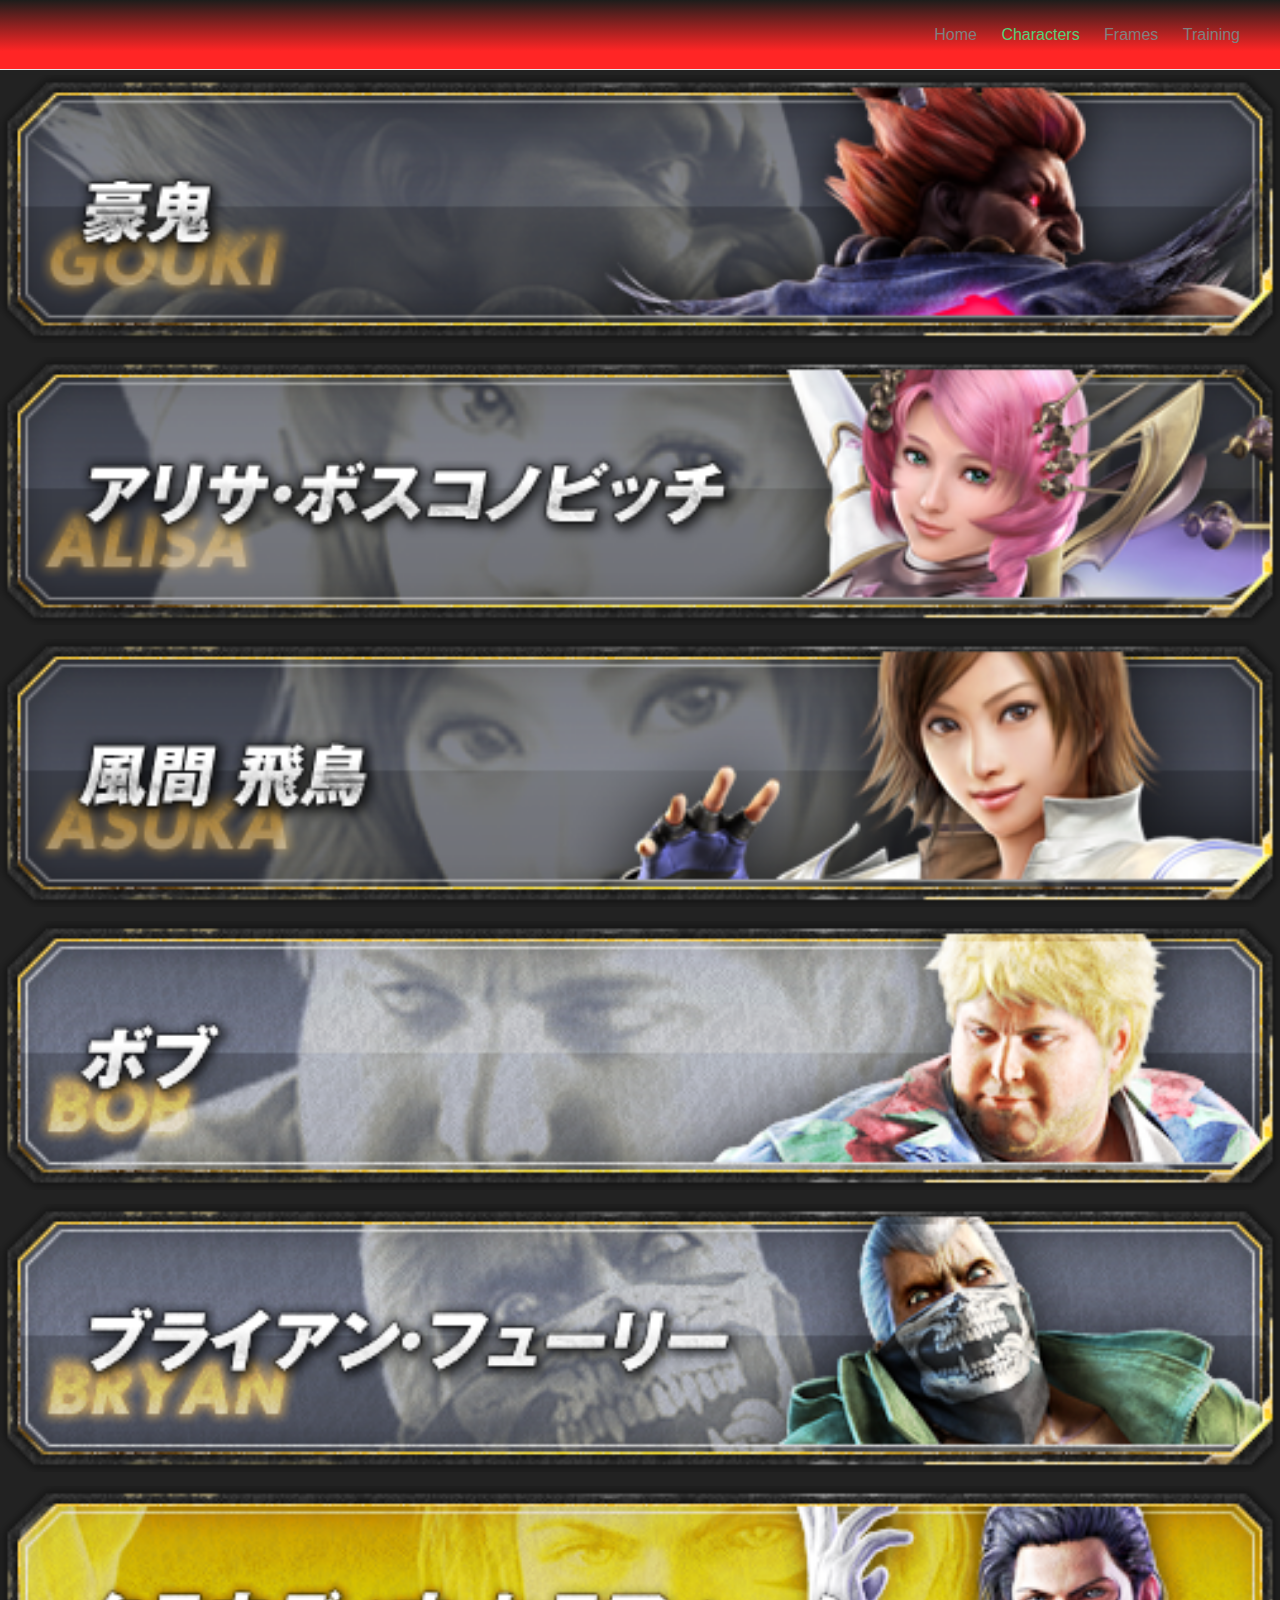
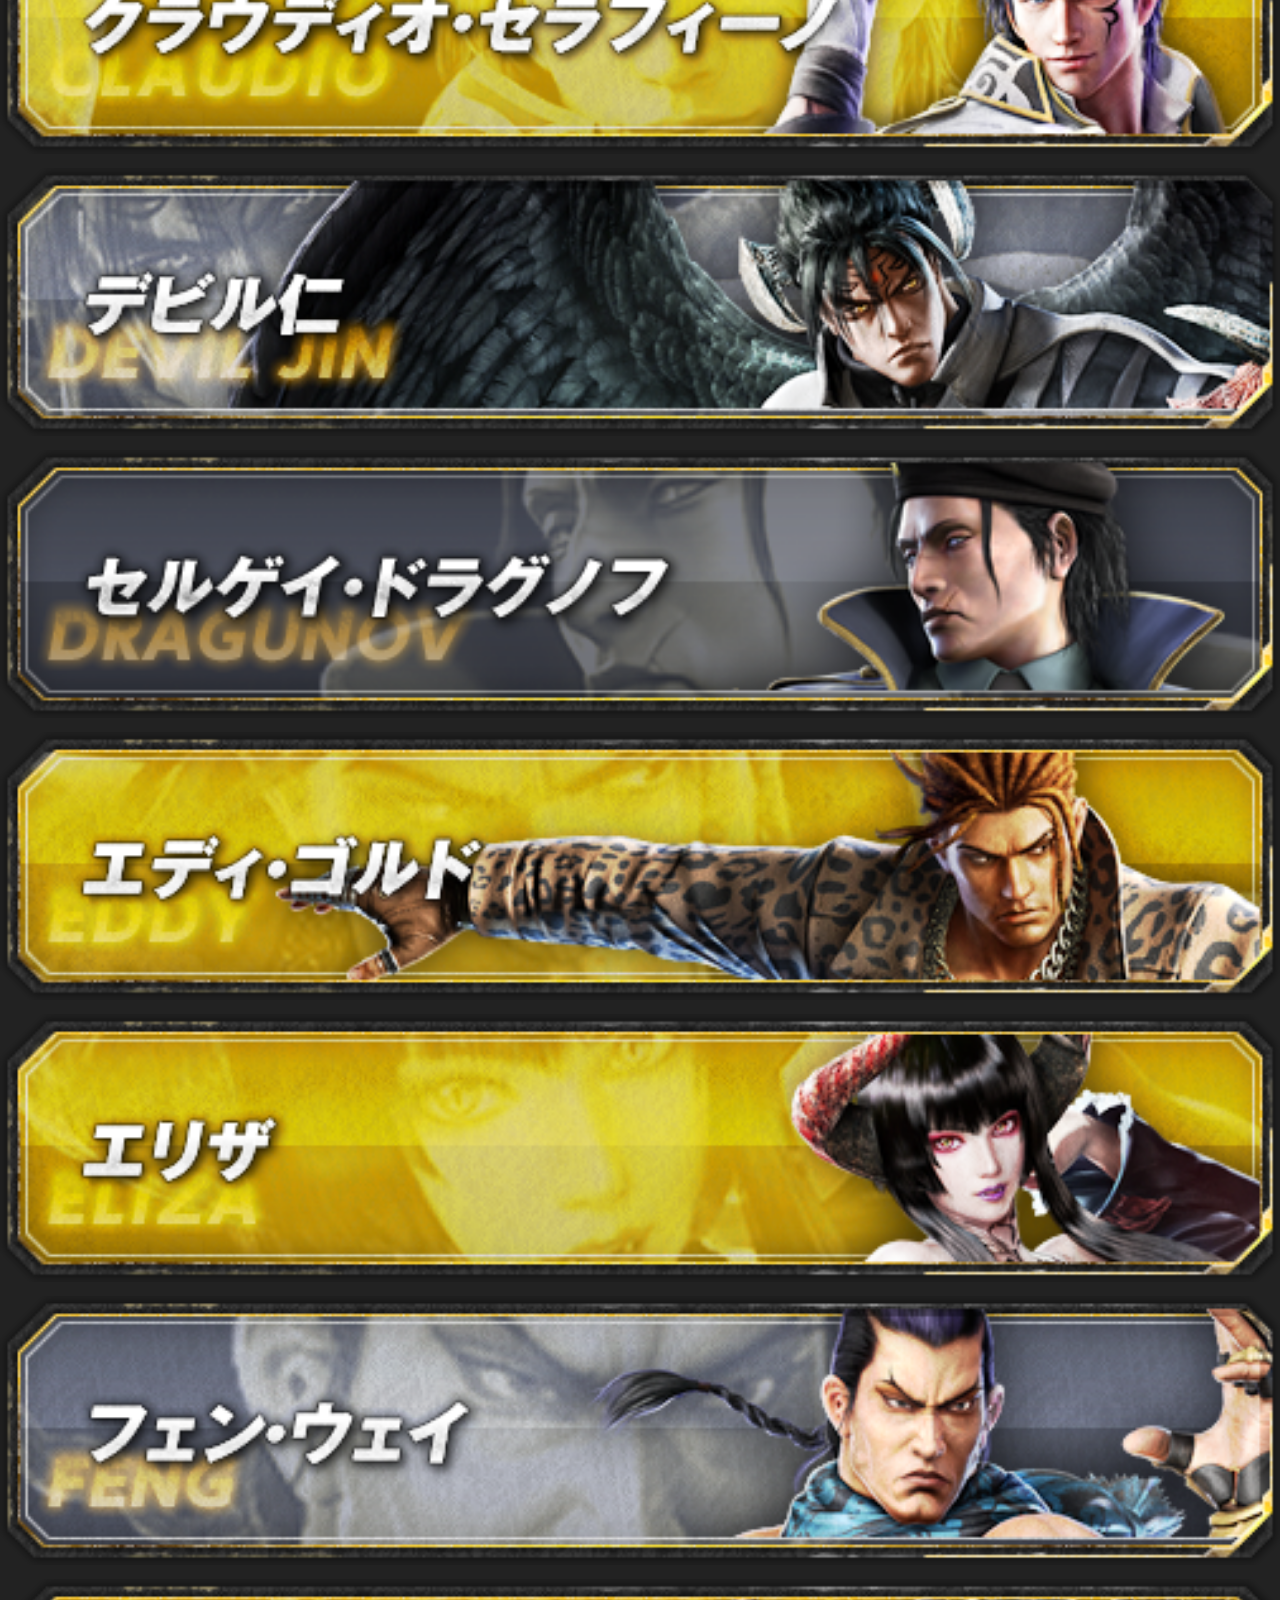
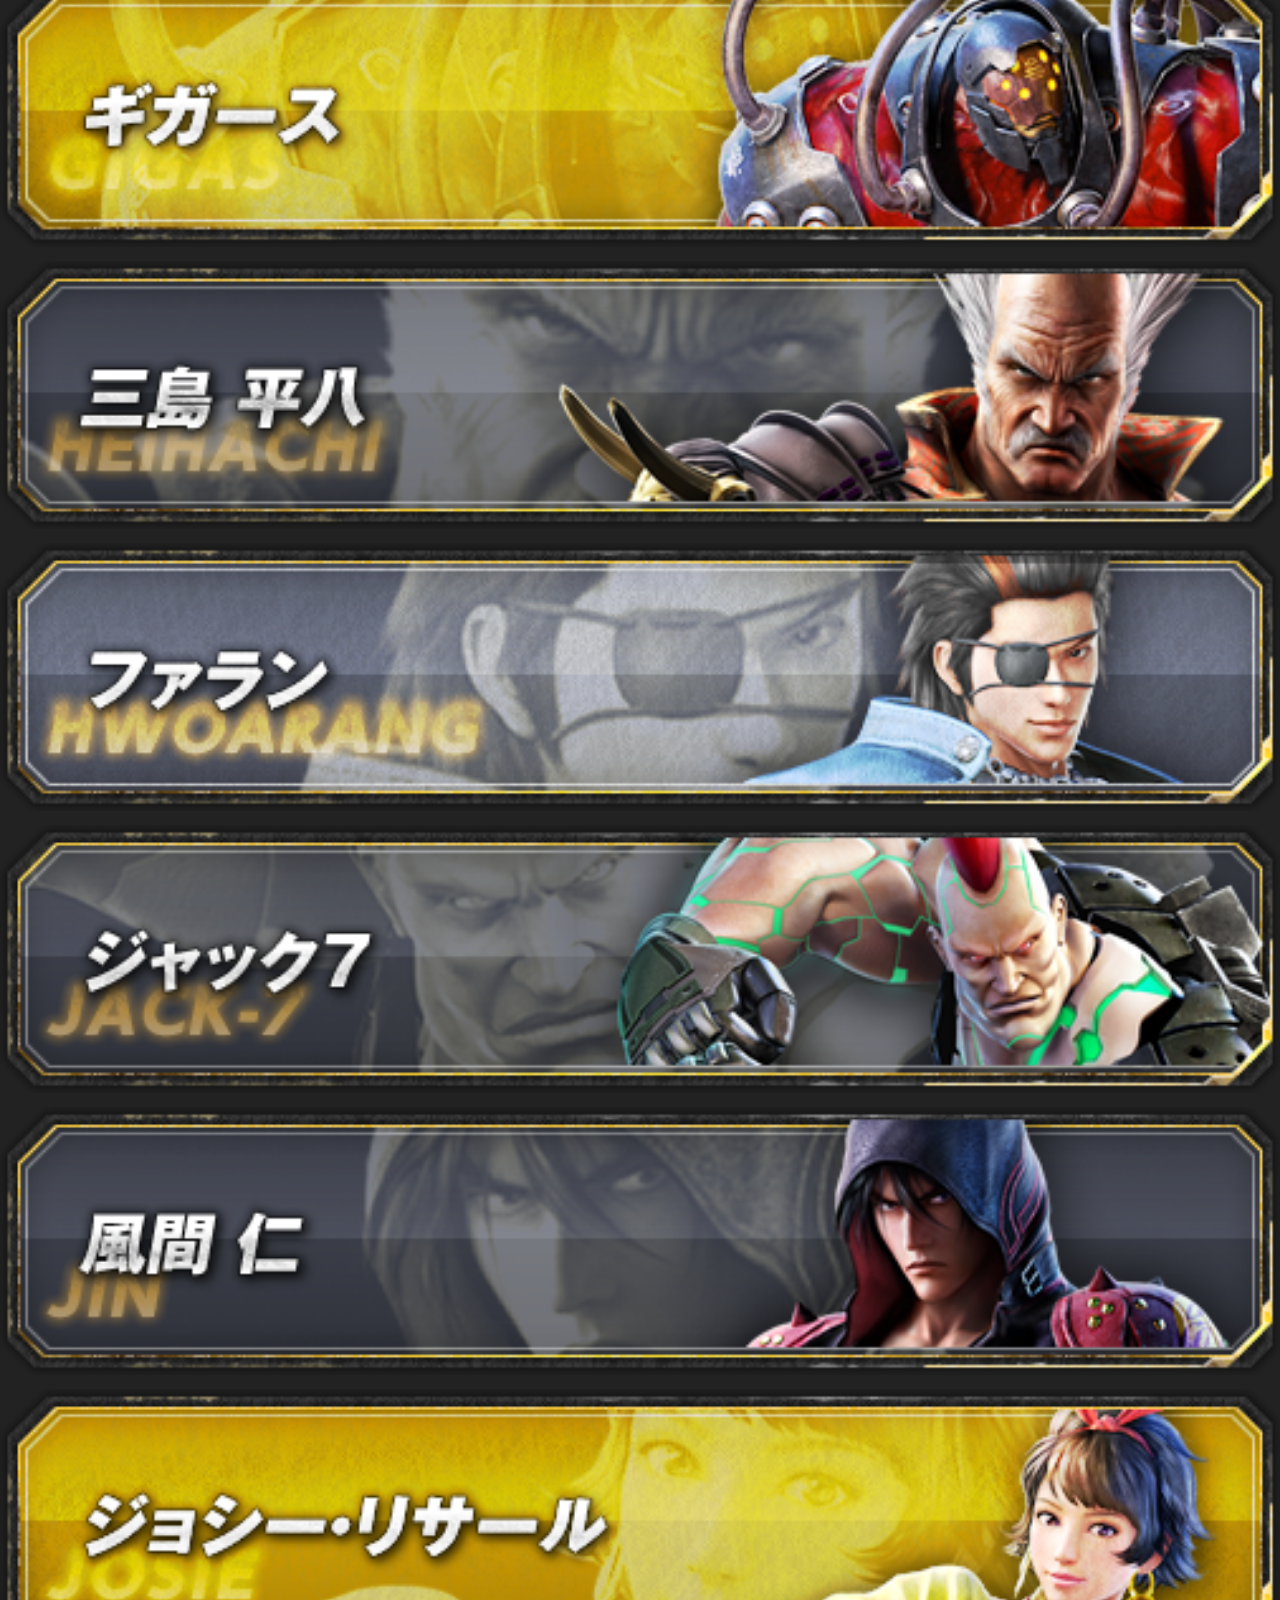
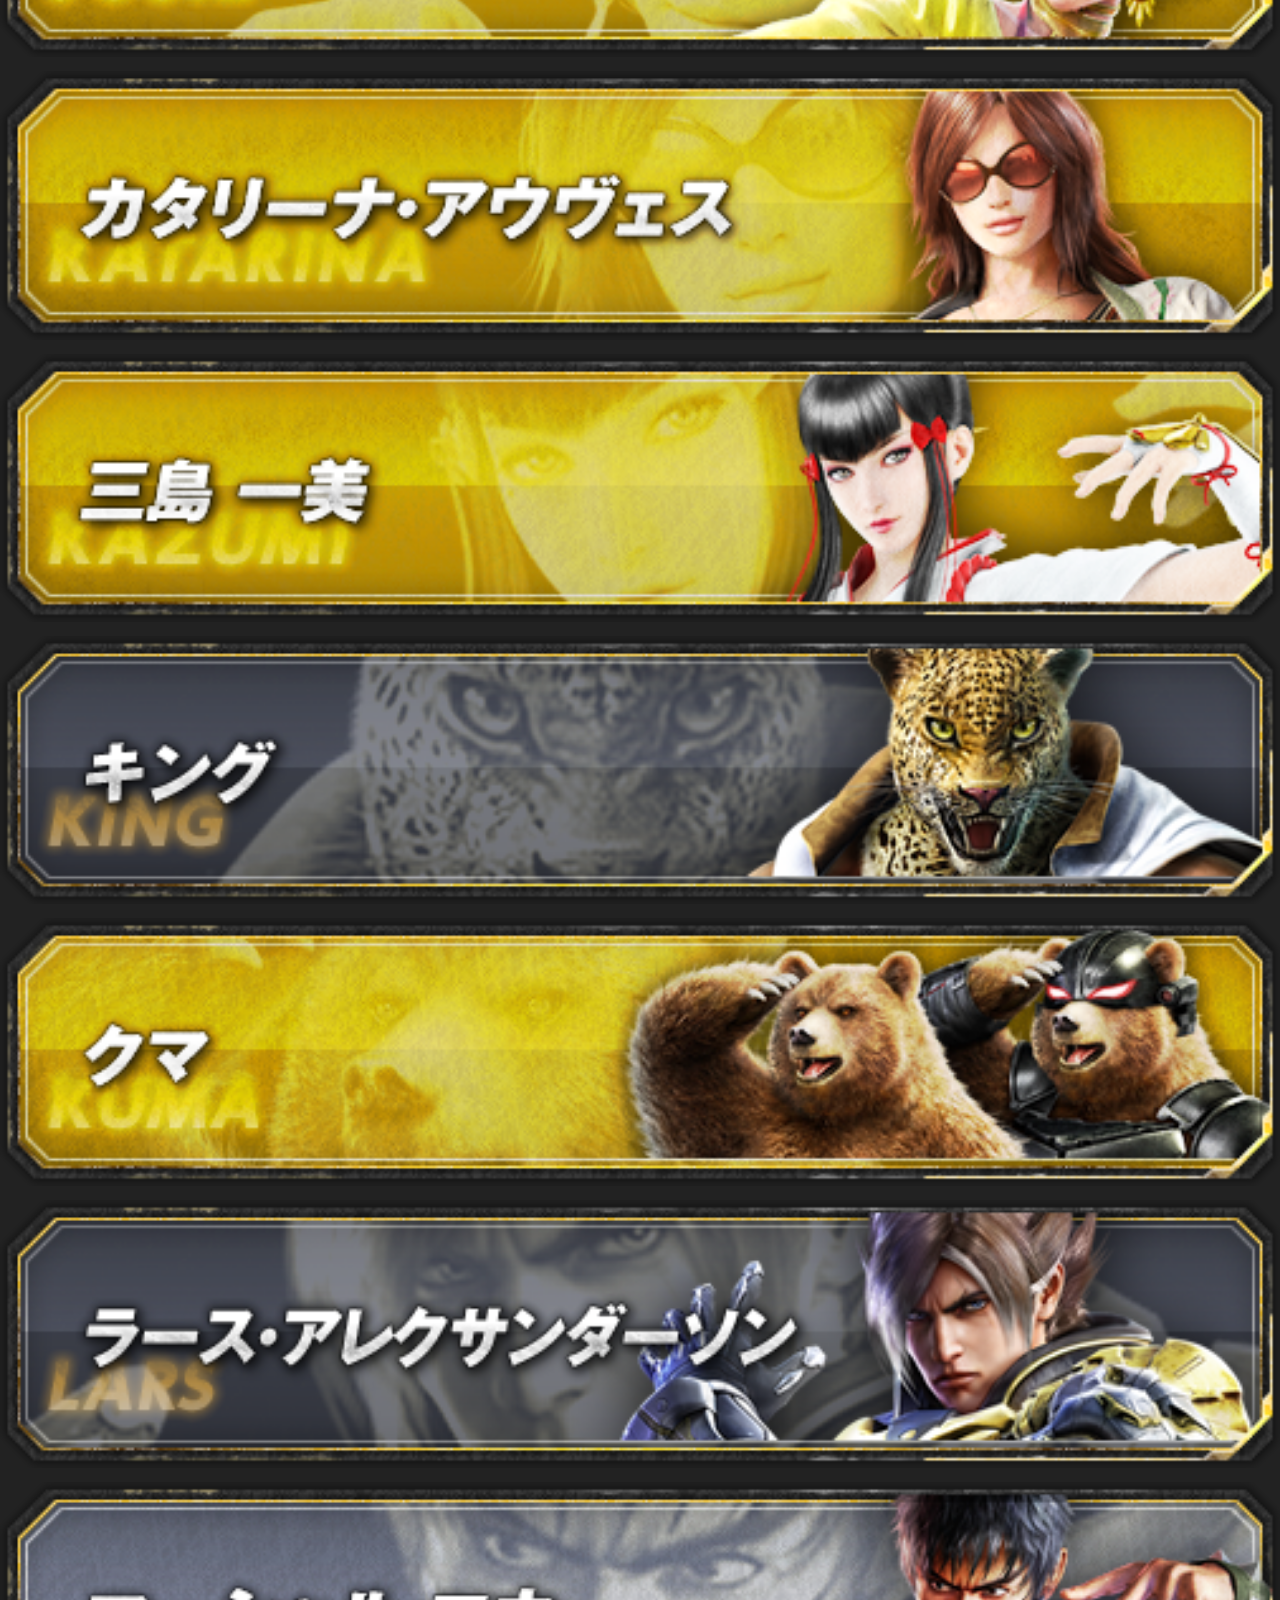
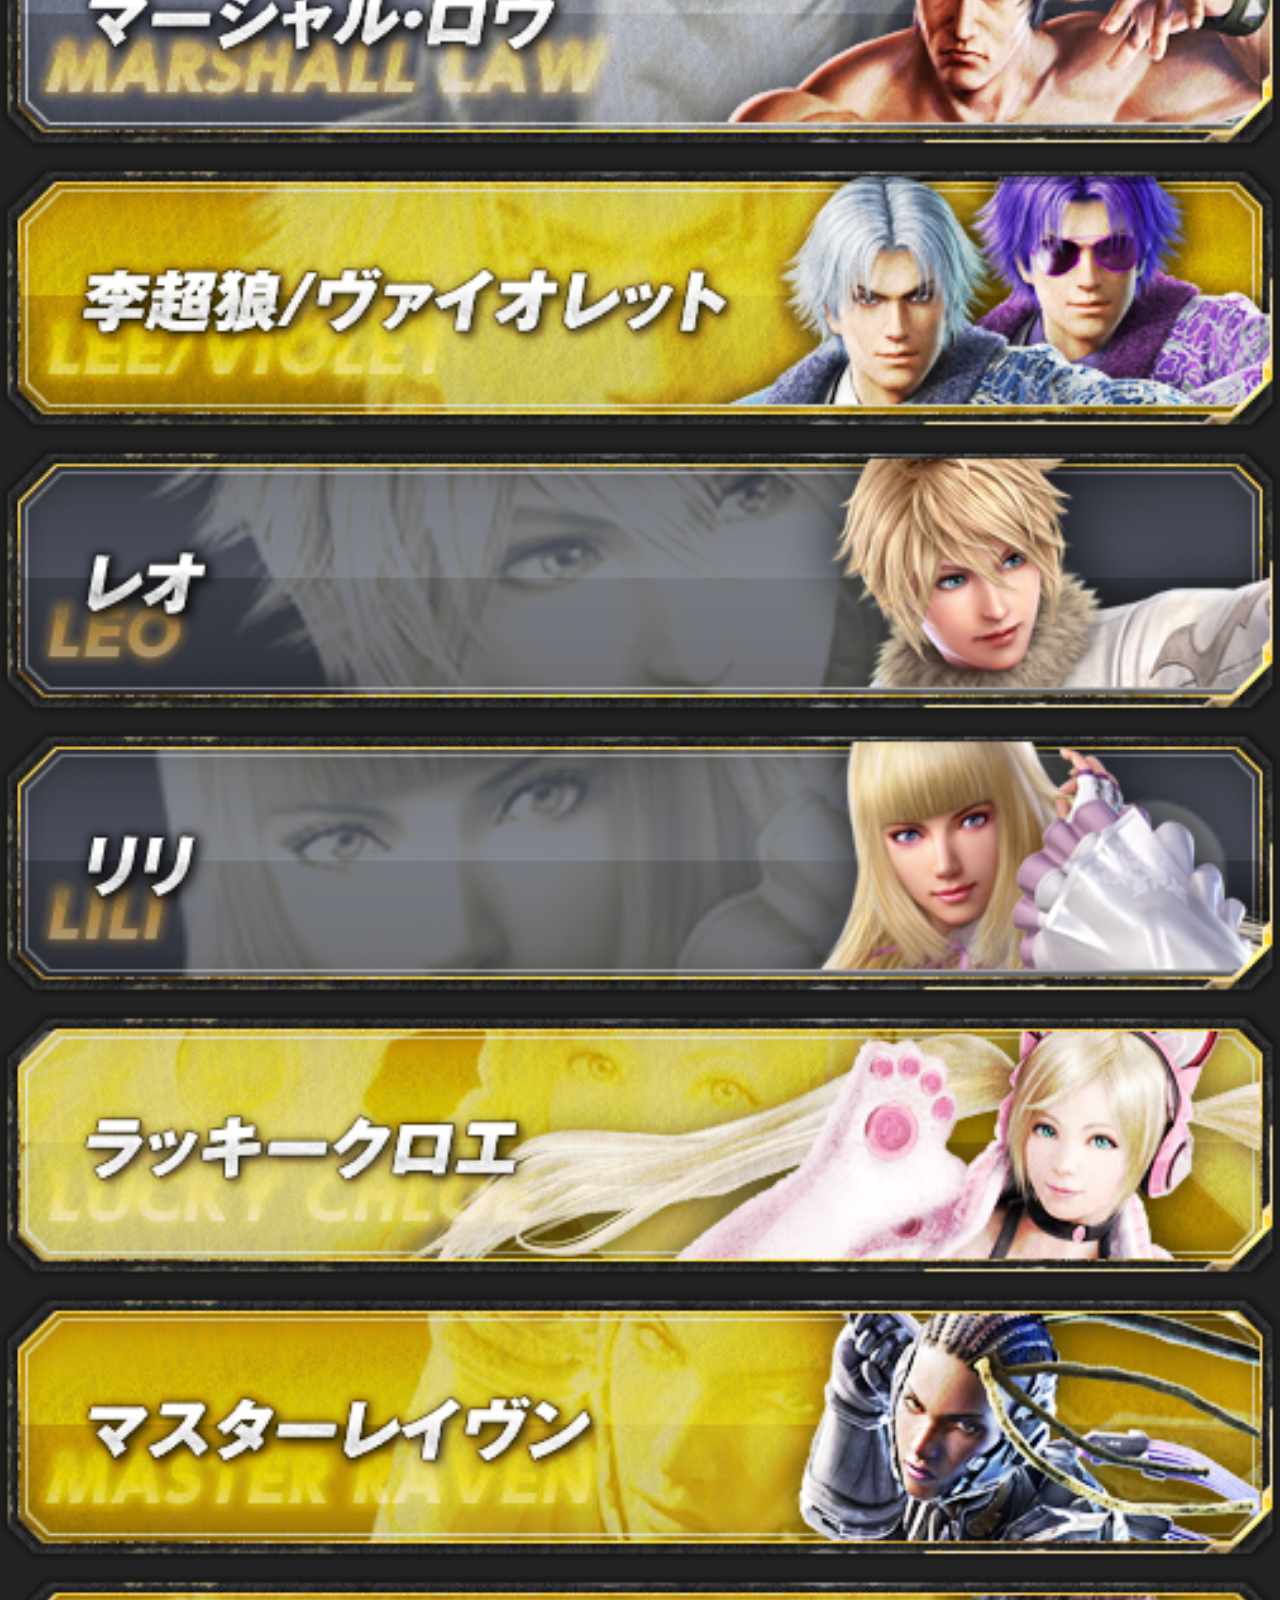
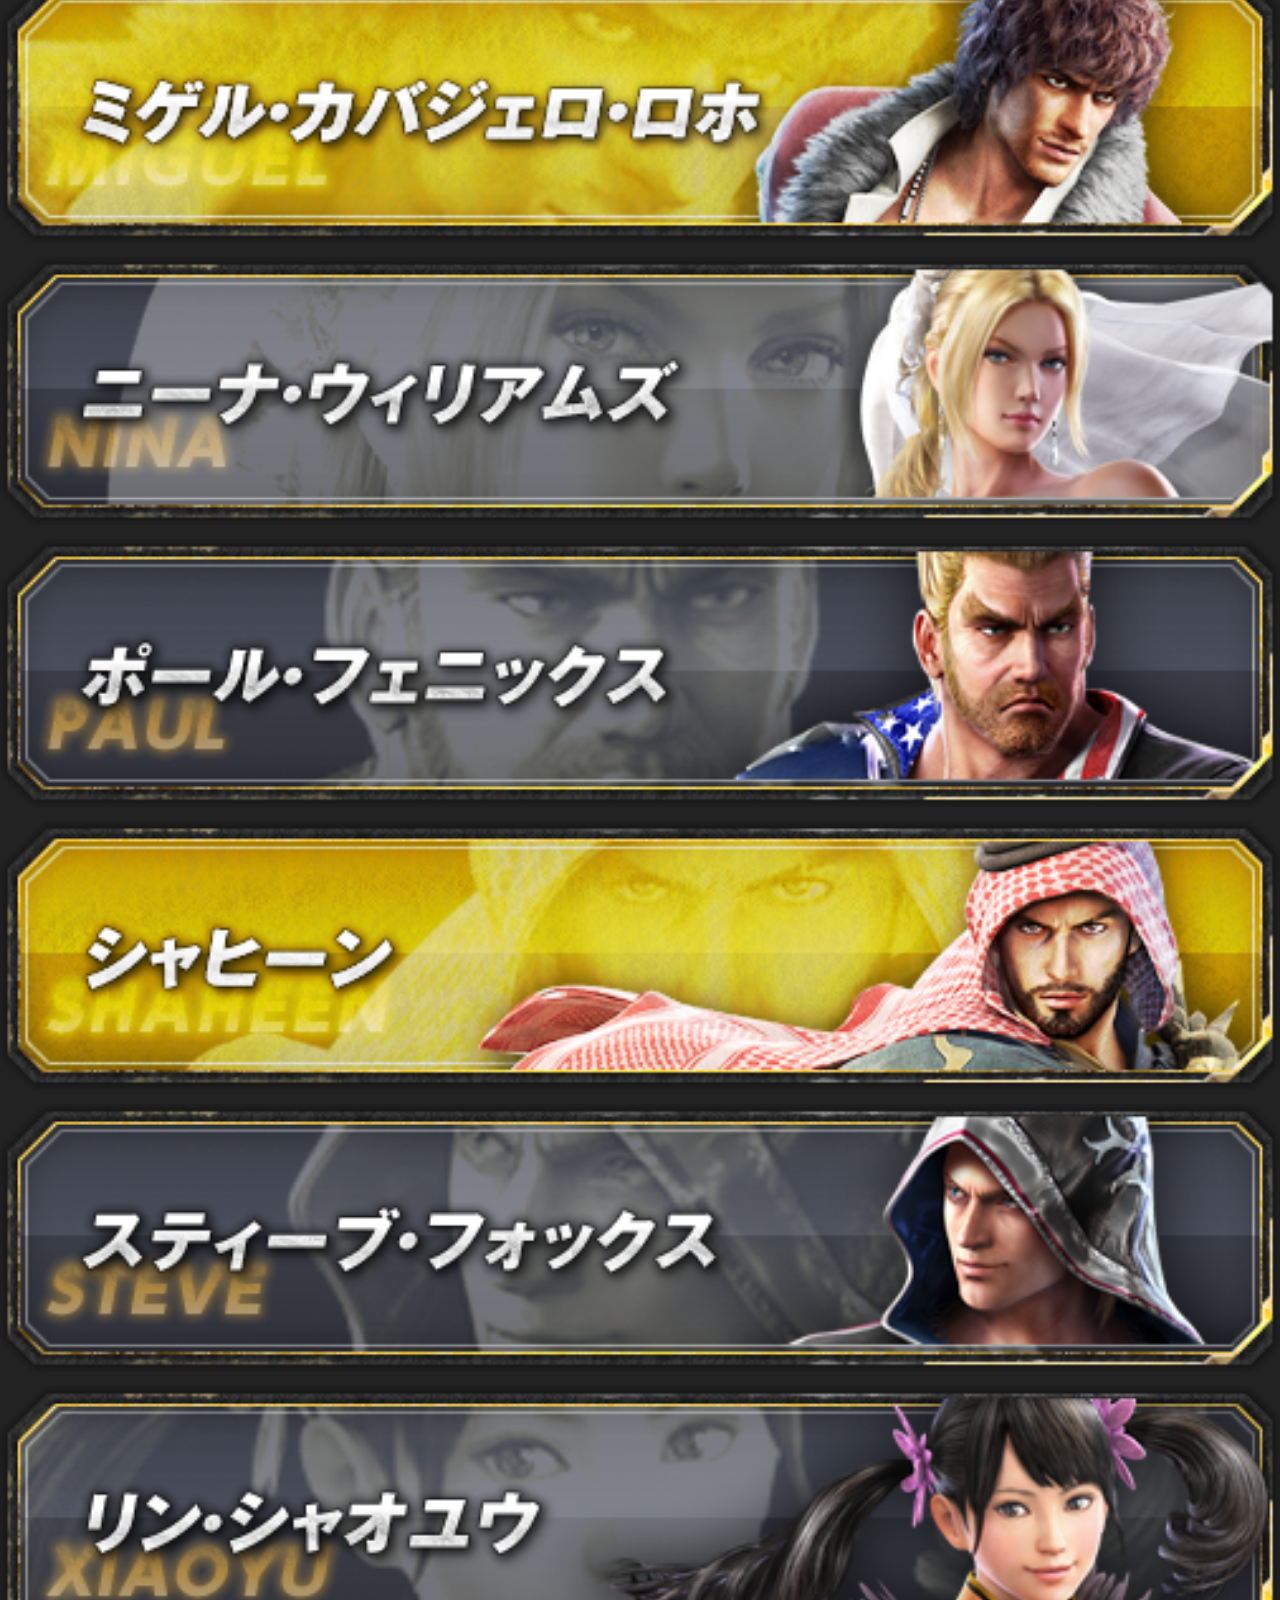
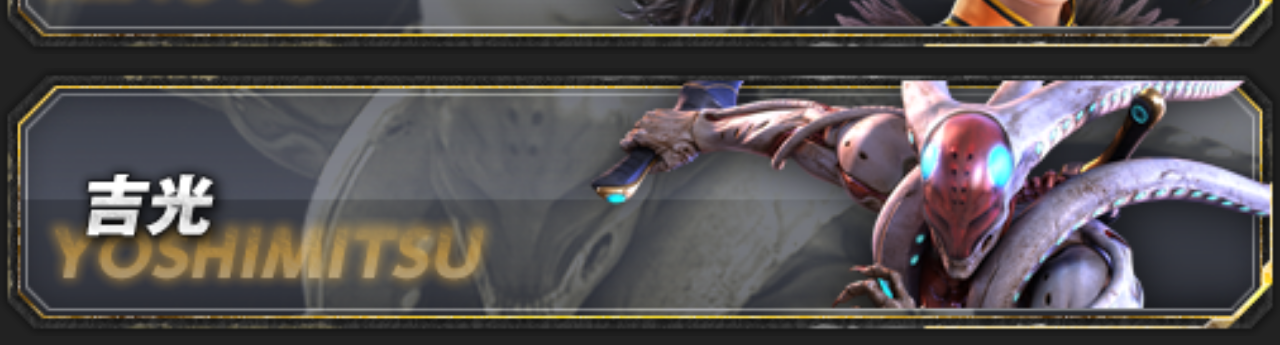
==== characters.html @ 6a958e46 "Initial commit" ====
<!DOCTYPE html>
<html lang="en">
<head>
    <meta charset="UTF-8">
    <meta name="viewport" content="width=device-width, initial-scale=1" />
    <link rel="stylesheet" href="css/style.css">
    <title>Tekken Master</title>
    <script src="js/jquery.min.js"></script>
</head>

<body>
   <div id="main-content">
   <div class="nav">
        <label for="toggle">&#9776;</label>
        <input type="checkbox" id="toggle"/>
        <div class="menu">
            <a href="index.html">Home</a>
            <a href="characters.html"><span>Characters</span></a>
            <a href="#">Frames</a>
            <a href="#">Training</a>
        </div>       
    </div>
   
   <div id="profil">
     <div id="akuma">
      <img src="img/btn_gouki_off.png" alt="akuma">
          <ul class="akuma option">
           <li class="btn">Game Play</li>
           <li class="btn">Frames Data</li>
           </ul>
           <ul class="akuma option">
           <li class="btn">Punishers</li>
           <li class="btn">Combos</li>
           </ul>
      </div>
   </div>
   
   <div id="profil">
     <div id="alisa">
      <img src="img/btn_alisa_off.png" alt="alisa">
          <ul class="alisa option">
           <li class="btn">Game Play</li>
           <li class="btn">Frames Data</li>
           </ul>
           <ul class="alisa option">
           <li class="btn">Punishers</li>
           <li class="btn">Combos</li>
           </ul>
      </div>
   </div>
   
   
   <div id="profil">
   <img src="img/btn_asuka_off.png" alt="asuka">
   </div><div id="profil">
   <img src="img/btn_bob_on.png" alt="bob">
   </div>
   <div id="profil">
   <img src="img/btn_bryan_on.png" alt="bryan">
   </div>
   <div id="profil">
   <img src="img/btn_claudio_on.png" alt="claudio">
   </div>
   <div id="profil">
   <img src="img/btn_devil_on.png" alt="devil_jin">
   </div>
   <div id="profil">
   <img src="img/btn_dragunov_off.png" alt="dragunov">
   </div>
   <div id="profil">
   <img src="img/btn_eddy_on.png" alt="eddy">
   </div>
   <div id="profil">
   <img src="img/btn_eliza_on.png" alt="eliza">
   </div>
   <div id="profil">
   <img src="img/btn_feng_on.png" alt="feng">
   </div>
   <div id="profil">
   <img src="img/btn_gigas_on.png" alt="gigas">
   </div>
   <div id="profil">
   <img src="img/btn_heihachi_off.png" alt="heihachi">
   </div>
   <div id="profil">
   <img src="img/btn_hwoarang_on.png" alt="hwoarang">
   </div>
   <div id="profil">
   <img src="img/btn_jack_off.png" alt="jack">
   </div>
   <div id="profil">
   <img src="img/btn_jin_off.png" alt="jin">
   </div>
   <div id="profil">
   <img src="img/btn_josie_on.png" alt="josie">
   </div>
   <div id="profil">
   <img src="img/btn_katarina_on.png" alt="katarina">
   </div>
   <div id="profil">
   <img src="img/btn_kazumi_on.png" alt="">
   </div>
   <div id="profil">
   <img src="img/btn_king_off.png" alt="">
   </div>
   <div id="profil">
   <img src="img/btn_kuma_on.png" alt="">
   </div>
   <div id="profil">
   <img src="img/btn_lars_off.png" alt="">
   </div>
   <div id="profil">
   <img src="img/btn_law_on.png" alt="">
   </div>
   <div id="profil">
   <img src="img/btn_lee_on.png" alt="">
   </div>
   <div id="profil">
   <img src="img/btn_leo_off.png" alt="">
   </div>
   <div id="profil">
   <img src="img/btn_lili_off.png" alt="">
   </div>
   <div id="profil">
   <img src="img/btn_chloe_on.png" alt="">
   </div>
   <div id="profil">
   <img src="img/btn_mraven_on.png" alt="">
   </div>
   <div id="profil">
   <img src="img/btn_miguel_on.png" alt="">
   </div>
   <div id="profil">
   <img src="img/btn_nina_off.png" alt="">
   </div>
   <div id="profil">
   <img src="img/btn_paul_off.png" alt="">
   </div>
   <div id="profil">
   <img src="img/btn_shaheen_on.png" alt="">
   </div>
   <div id="profil">
   <img src="img/btn_steve_off.png" alt="">
   </div>
   <div id="profil">
   <img src="img/btn_xiaoyu_off.png" alt="">
   </div>
   <div id="profil">
   <img src="img/btn_yoshimitsu_off.png" alt="">
   </div>
  </div>
<script src="js/script.js"></script>
</body>
</html>
<!--http://web.tekken-net.jp/tk7/user/character/command/detail-->
---- css/style.css ----
/*
model
yellow #FFD05B
red #FF2525
red dark #B04D5D
black dark #453246
*/
* {
  box-sizing: border-box;
}
html, body{
    width: 100%;
    height: 100%;
    margin: 0;
    padding: 0;
    background: #222;
    color: #eee;
}
html{
    font-family: "helvetica neuve", sans-serif;
}
ul{
    margin: 0;
    padding: 0;}
li{
    list-style: none;
}

.nav{
    border-bottom: 1px solid #EAEAEB;
    text-align: right;
    height: 70px;
    line-height: 70px;
    position: relative;
    z-index: 10;
    background-color: #222;
    background-color: #1d1d1b;
    background-image: linear-gradient(180deg, #1d1d1b 0%, #FF2525 74%);

}
.menu{
    margin: 0 30px 0 0;
}
.menu a{
    clear: both;
    text-decoration: none;
    color: gray;
    margin: 0 auto;
    line-height: 70px;
    padding: 20px 10px;
}
span{
    color: #54D17A;
}
label{
    margin: 0 40px 0 0;
    font-size: 26px;
    line-height: 70px;
    display: none;
    width: 26px;
    float: right;
}
#toggle{
    display: none;
}
@media only screen and (max-width: 500px){
    label{
        display: block;
        cursor: pointer;
    }
    .menu{
        text-align: center;
        width: 100%;
        display: none;
    }
    .menu a{
        display: block;
        border-bottom: 1px solid #EAEAEB;
        margin: 0;
        background: rgba(250,250,250,.9);
        padding: 0;
    }
    .menu a:hover{
        background: rgba(50,50,50,1);
        color: #eee;
        transition-duration: .2s;
    }
    #toggle:checked + .menu{
        display: block;
    }
}


/*
.btn{
    display: block;padding: 12px 2px;
    margin: 2%;
    border: 1px solid #77aaaa;
    font-family: sans-serif;
    font-weight: bold;
    text-transform: uppercase;
    color: #fff;
    font-size: 14px;
    text-align: center;
    border-radius: 4px;
    background: #aadddd;
    background: -moz-linear-gradient(top, #aadddd 0%, #77aaaa 100%);
    background: -webkit-linear-gradient(top, #aadddd 0%, #77aaaa 100%);
    background: linear-gradient(top, #aadddd 0%, #77aaaa 100%);
}
.btn:hover{
    background: #77aaaa;
    background: -moz-linear-gradient(bottom, #aadddd 0%, #77aaaa 100%);
    background: -webkit-linear-gradient(bottom, #aadddd 0%, #77aaaa 100%);
    background: linear-gradient(bottom, #aadddd 0%, #77aaaa 100%);
}
*/

h1{
    margin: 0 auto;
    text-align: center;
    color: #FFD05B;
}
#main-content{
    background: #222;
    width: 100%;
    margin: 0 auto;
    padding: 0;
    position: relative;
}
#content{
    padding: 2%;
}
#profil img{
    width: 100%;
    margin: 0 auto;
    padding: 5px 0;
}

.story{
    display: block;
    height: 100px;
    overflow: hidden;
}
#gameplay{
    background: #222;
    text-align: center;
}
/*homepage*/
#content #homepage{
	margin: 0 auto;
	padding: 0;
	width: 100%;
	position: relative;
	top: 0;
}
#homepage img{
    width: 100%;
    height: 100%;
    margin: 0 auto;
    text-align: center;
    transition: .3s;
}

.logoT7{
    position: absolute;
    top: 15%;
    left: 0;
    transform: scale(1);
    opacity: .6;
}
.logoT7:hover{
    transform: scale(1.1);
    opacity: 1;
}
.logobg{
    opacity: .8;
}


/*characters*/
#profil ul{
    display: flex;
    text-align: center;
    margin: 5px;
}
#profil .btn{
    margin: 0 auto;
    padding: 10px;
    border-radius: 4px;
    background: #B04D5D;
    min-width: 40%;
}
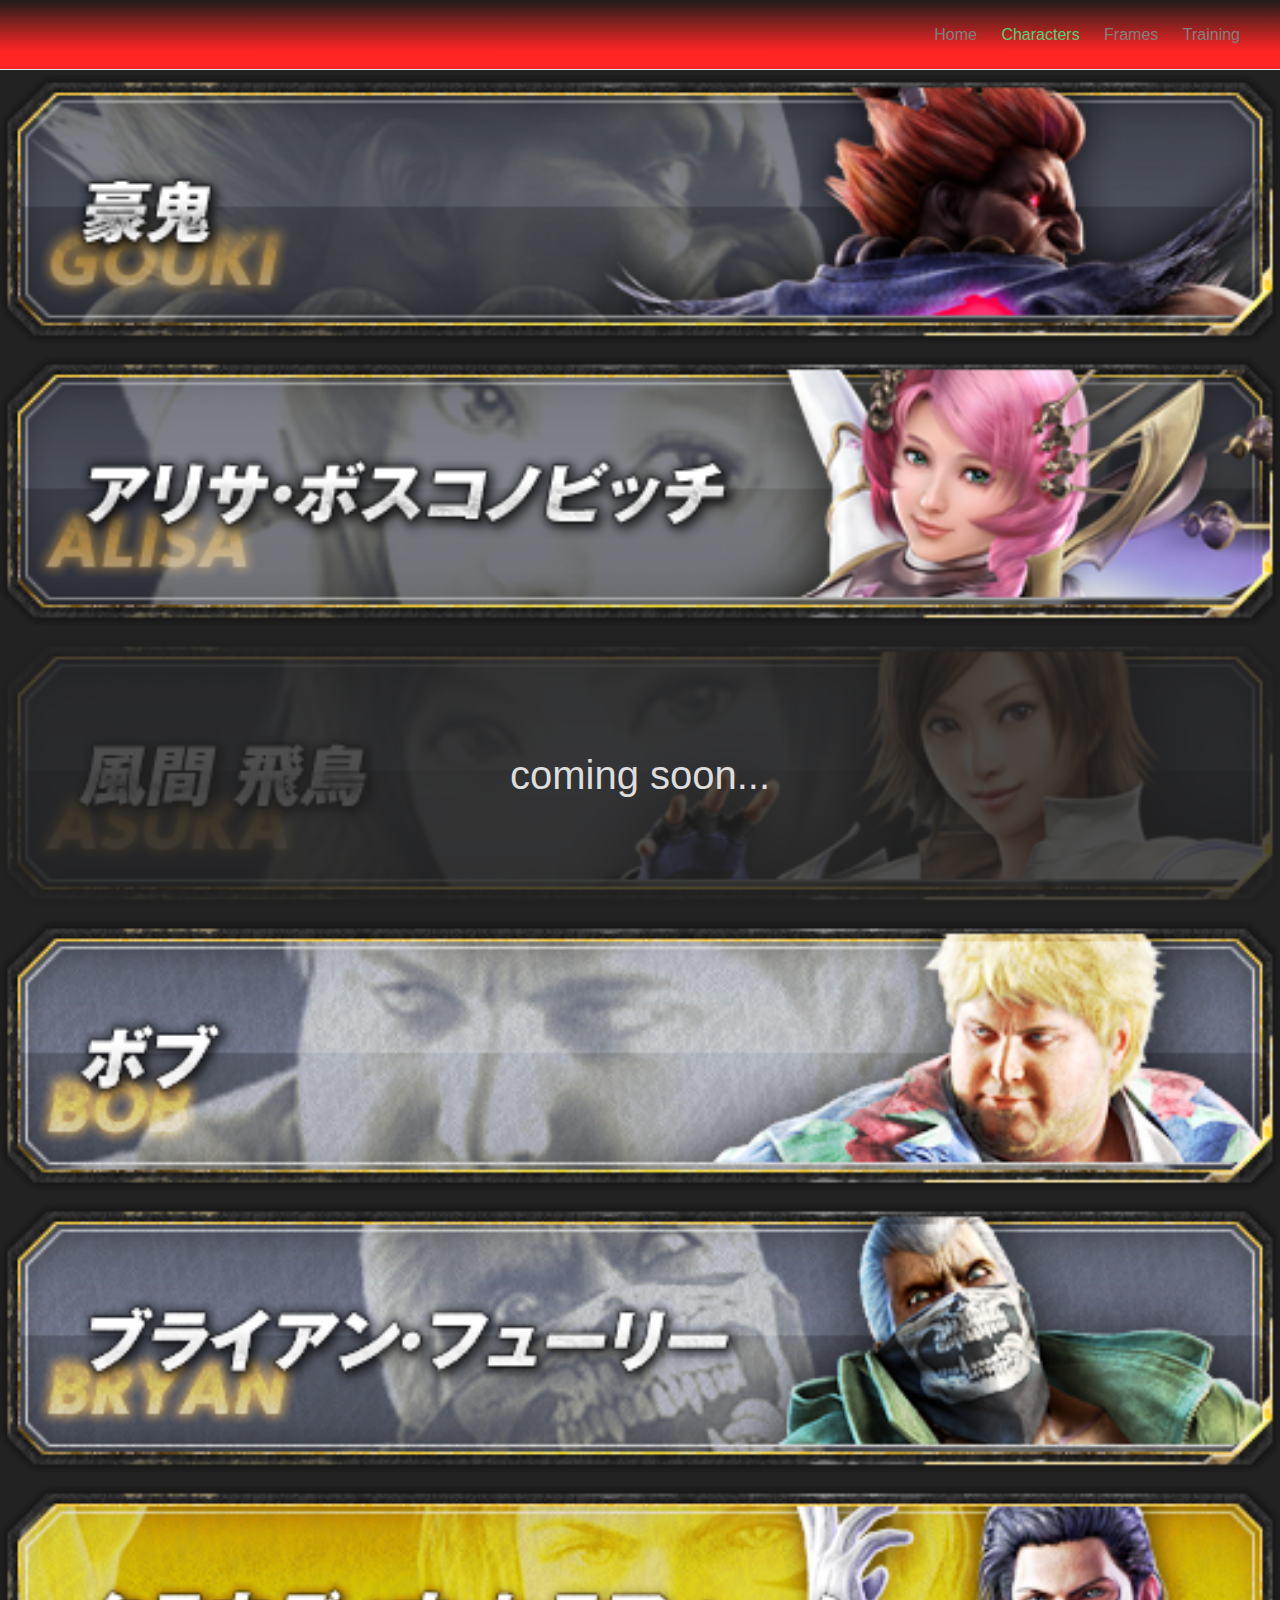
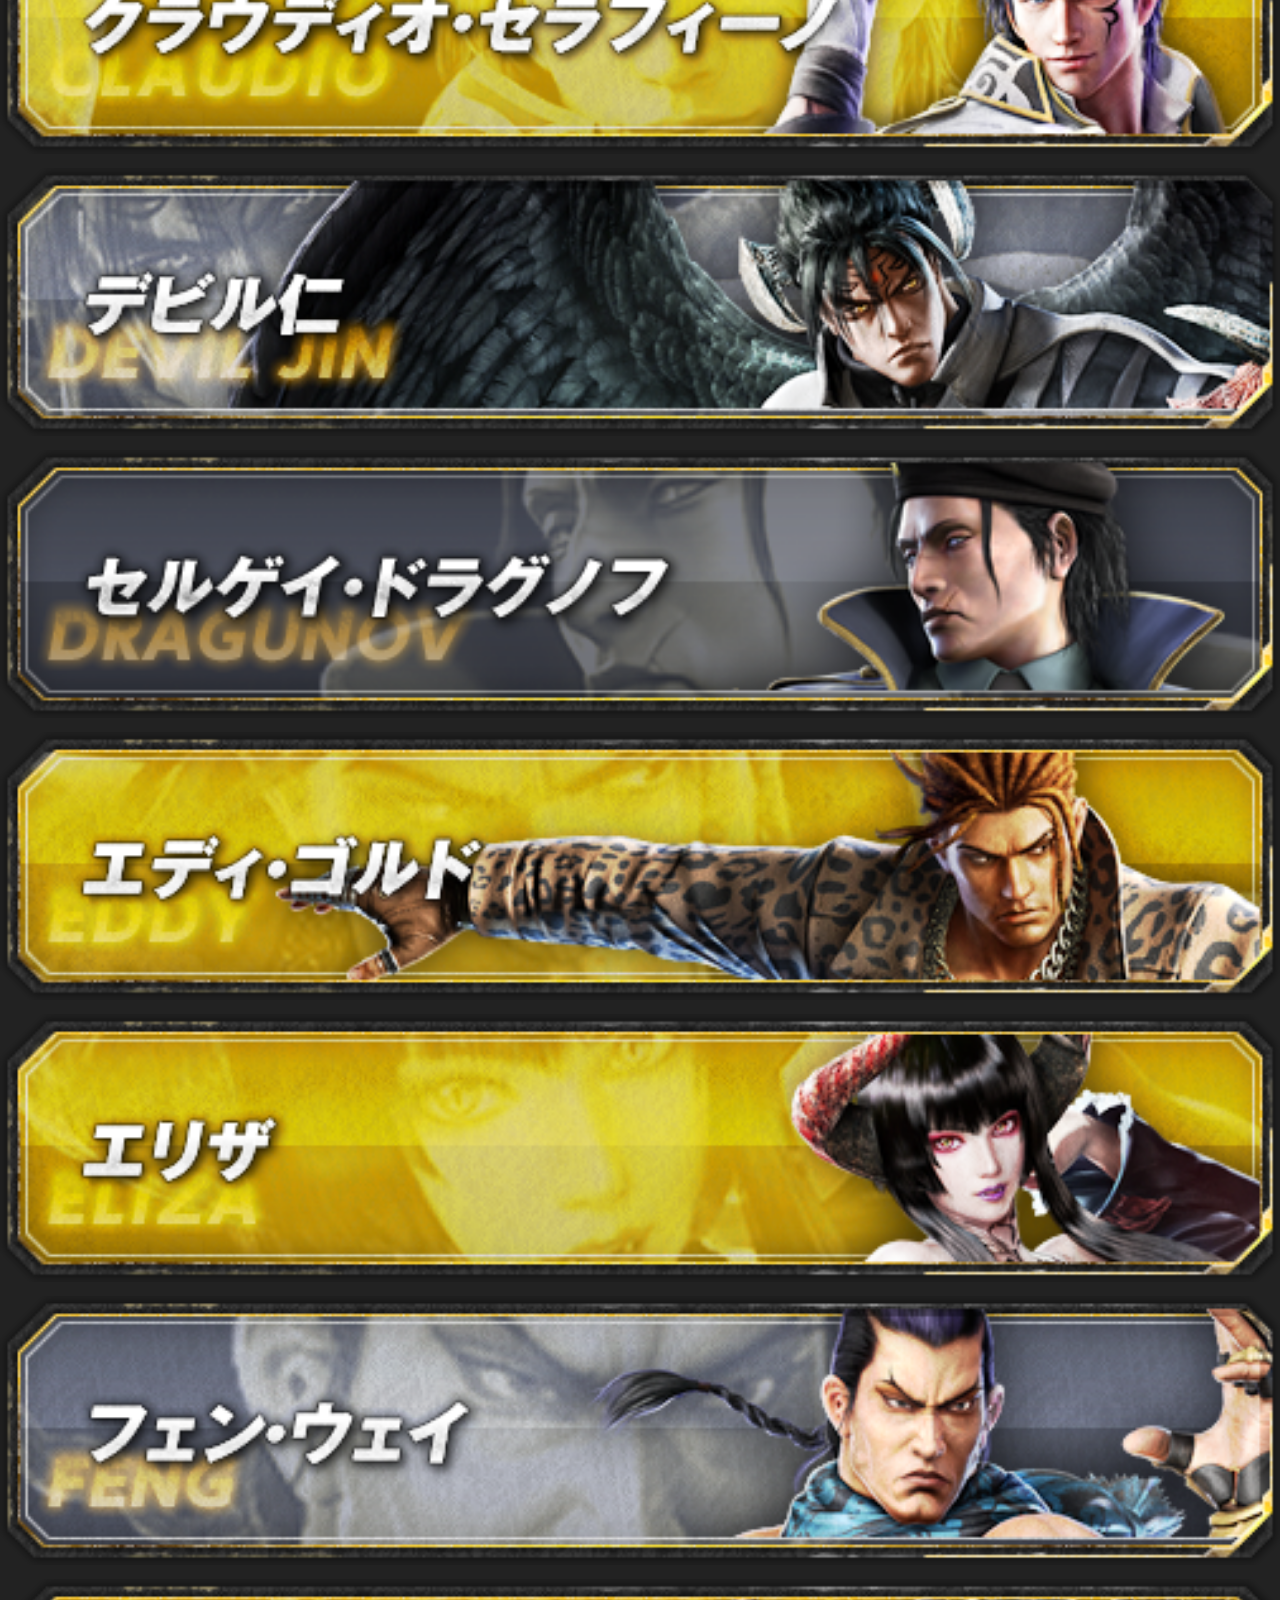
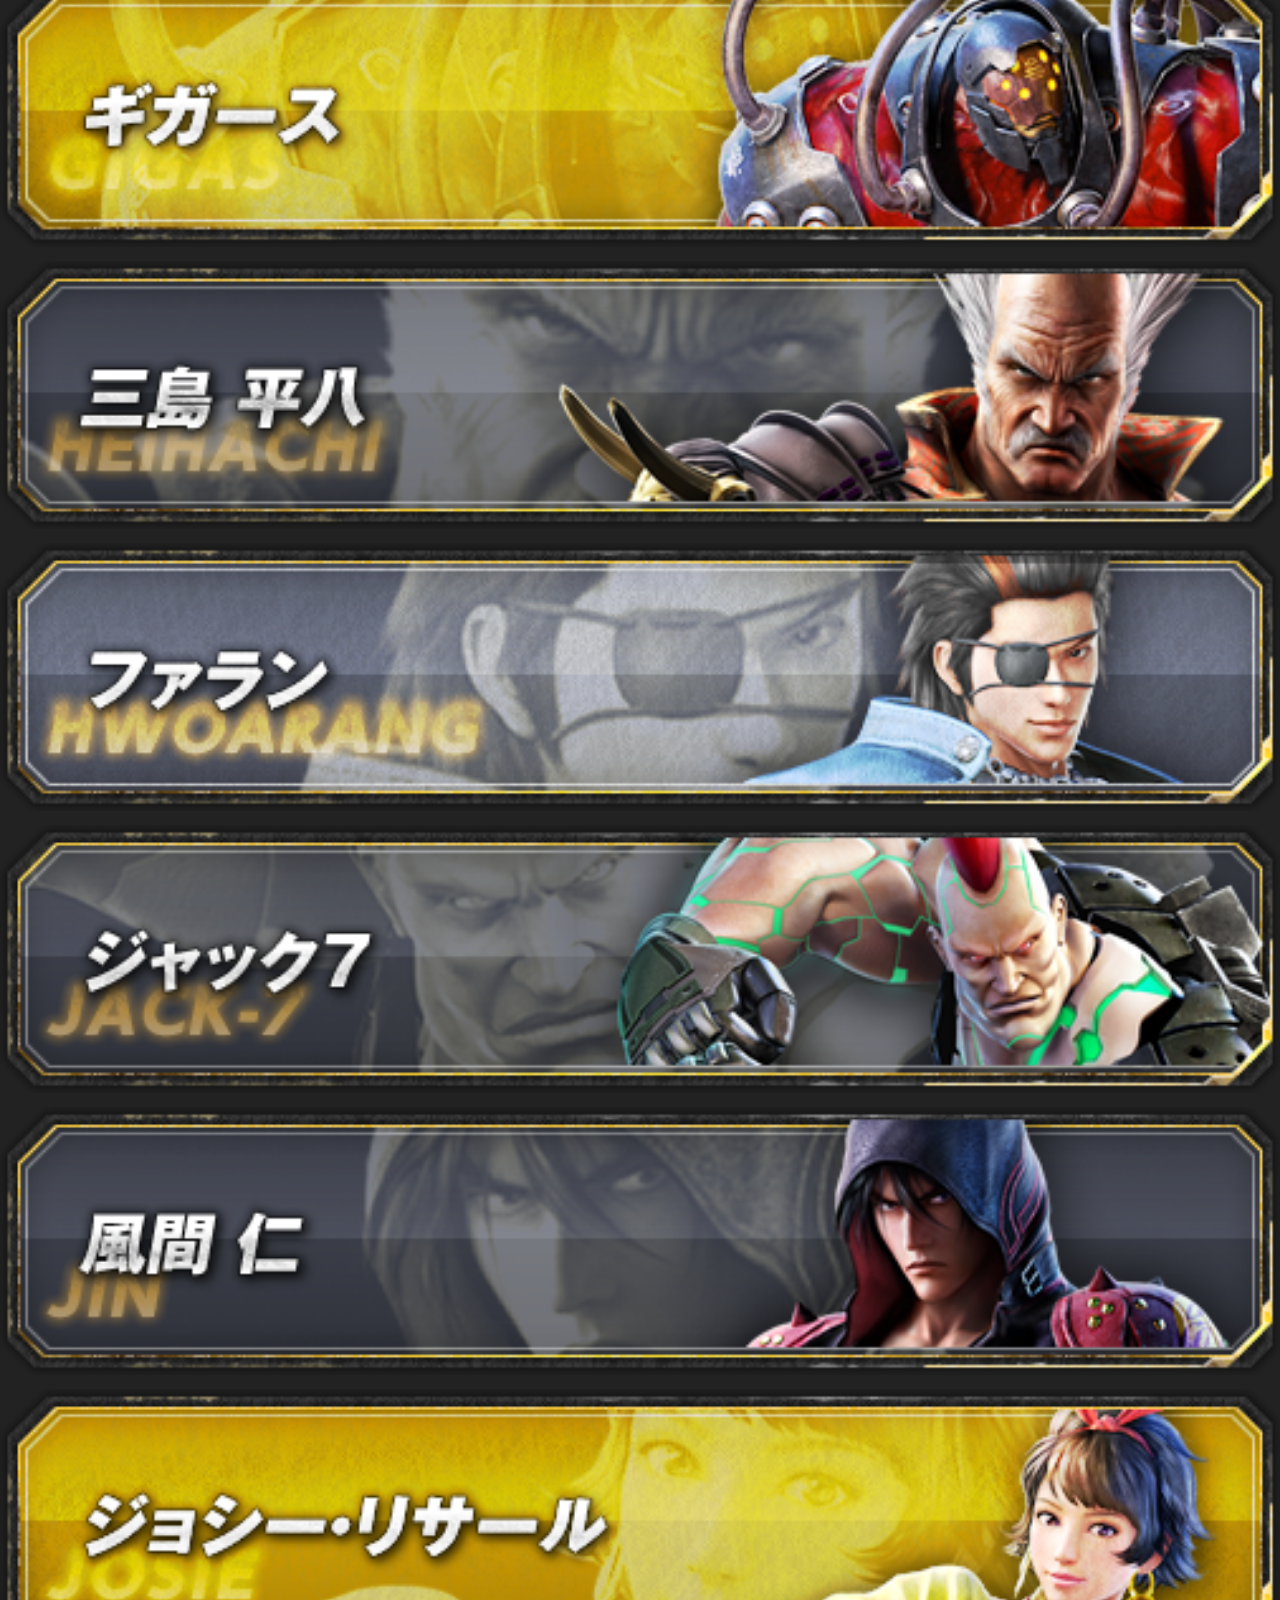
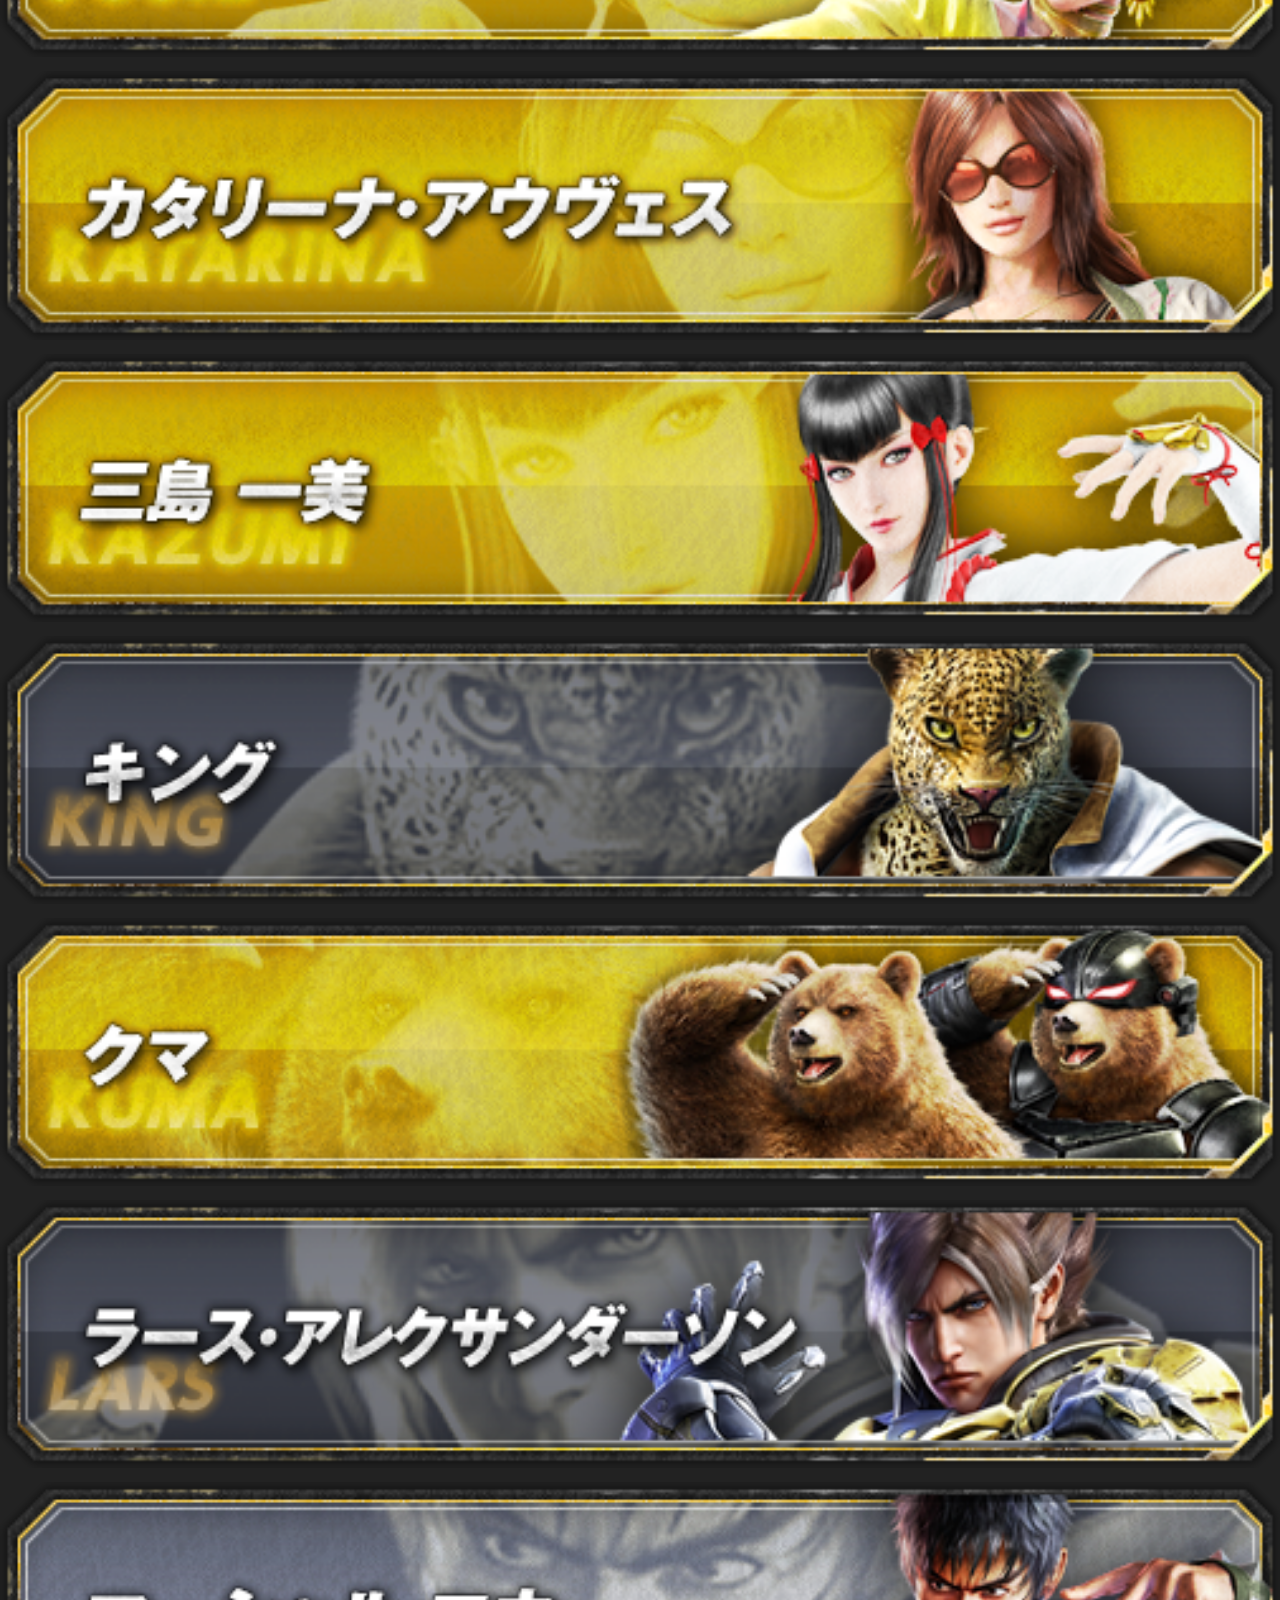
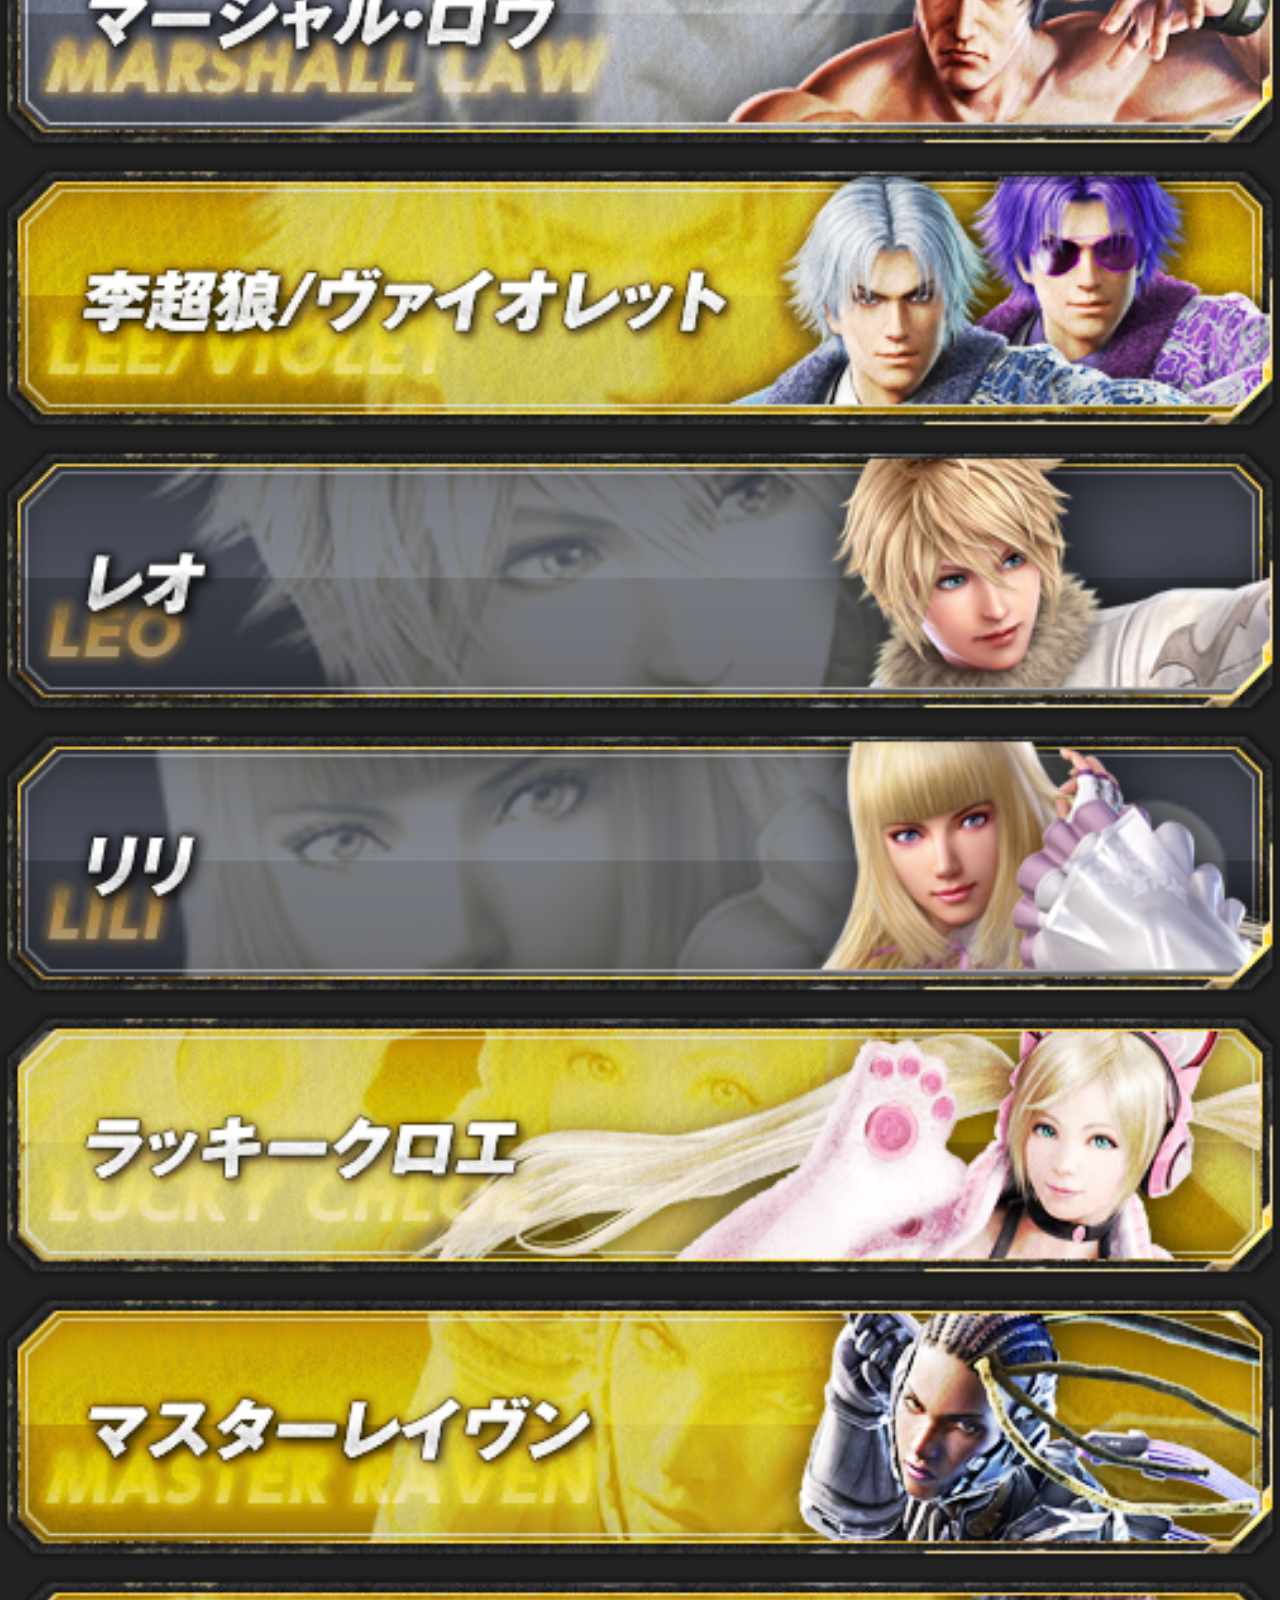
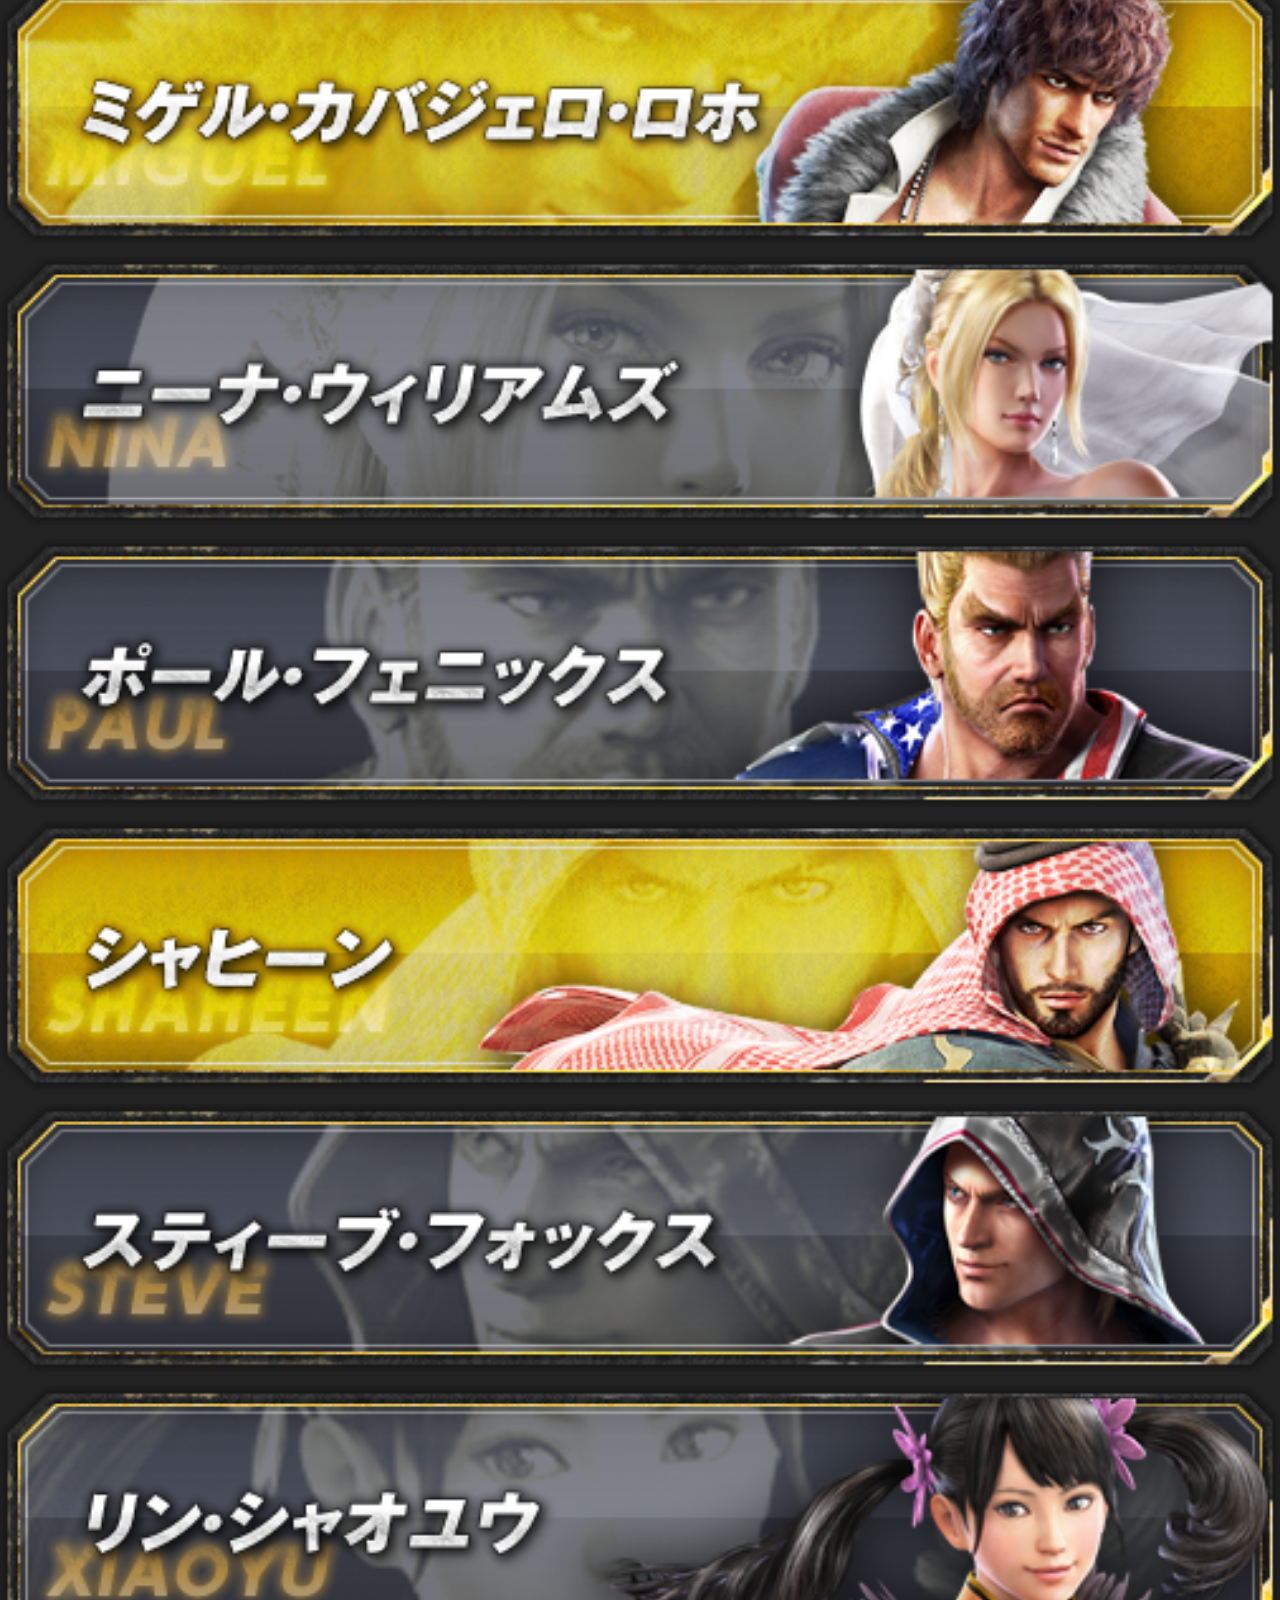
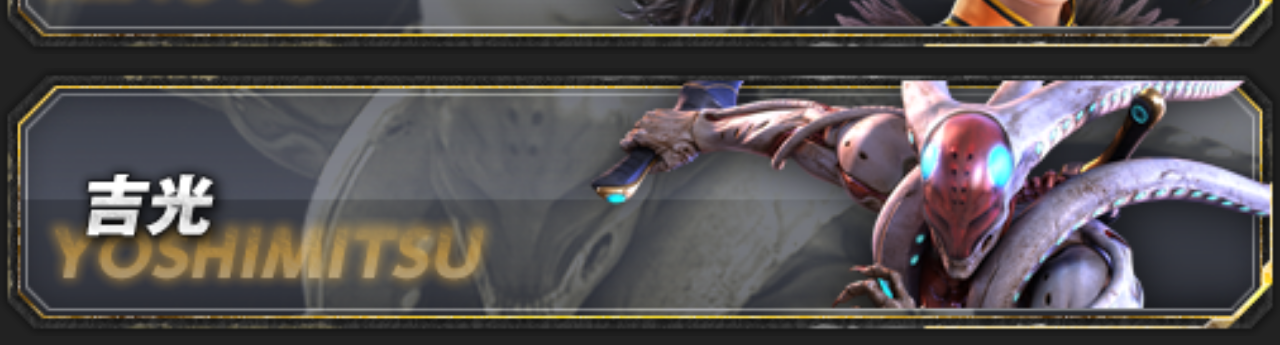
==== commit 55d26619: "design not available yet" ====
--- a/characters.html
+++ b/characters.html
@@ -16,8 +16,8 @@
         <div class="menu">
             <a href="index.html">Home</a>
             <a href="characters.html"><span>Characters</span></a>
-            <a href="#">Frames</a>
-            <a href="#">Training</a>
+            <a href="frames.html">Frames</a>
+            <a href="training.html">Training</a>
         </div>       
     </div>
    
@@ -50,8 +50,8 @@
    </div>
    
    
-   <div id="profil">
-   <img src="img/btn_asuka_off.png" alt="asuka">
+   <div id="profil" style="position: relative;"><span style="position: absolute; top:50%; left: 50%; transform: translate(-50%, -50%); color: #DDD; font-size: 2.5em; z-index: 100;">coming soon...</span>
+   <img src="img/btn_asuka_off.png" alt="asuka" style="opacity: .2">
    </div><div id="profil">
    <img src="img/btn_bob_on.png" alt="bob">
    </div>
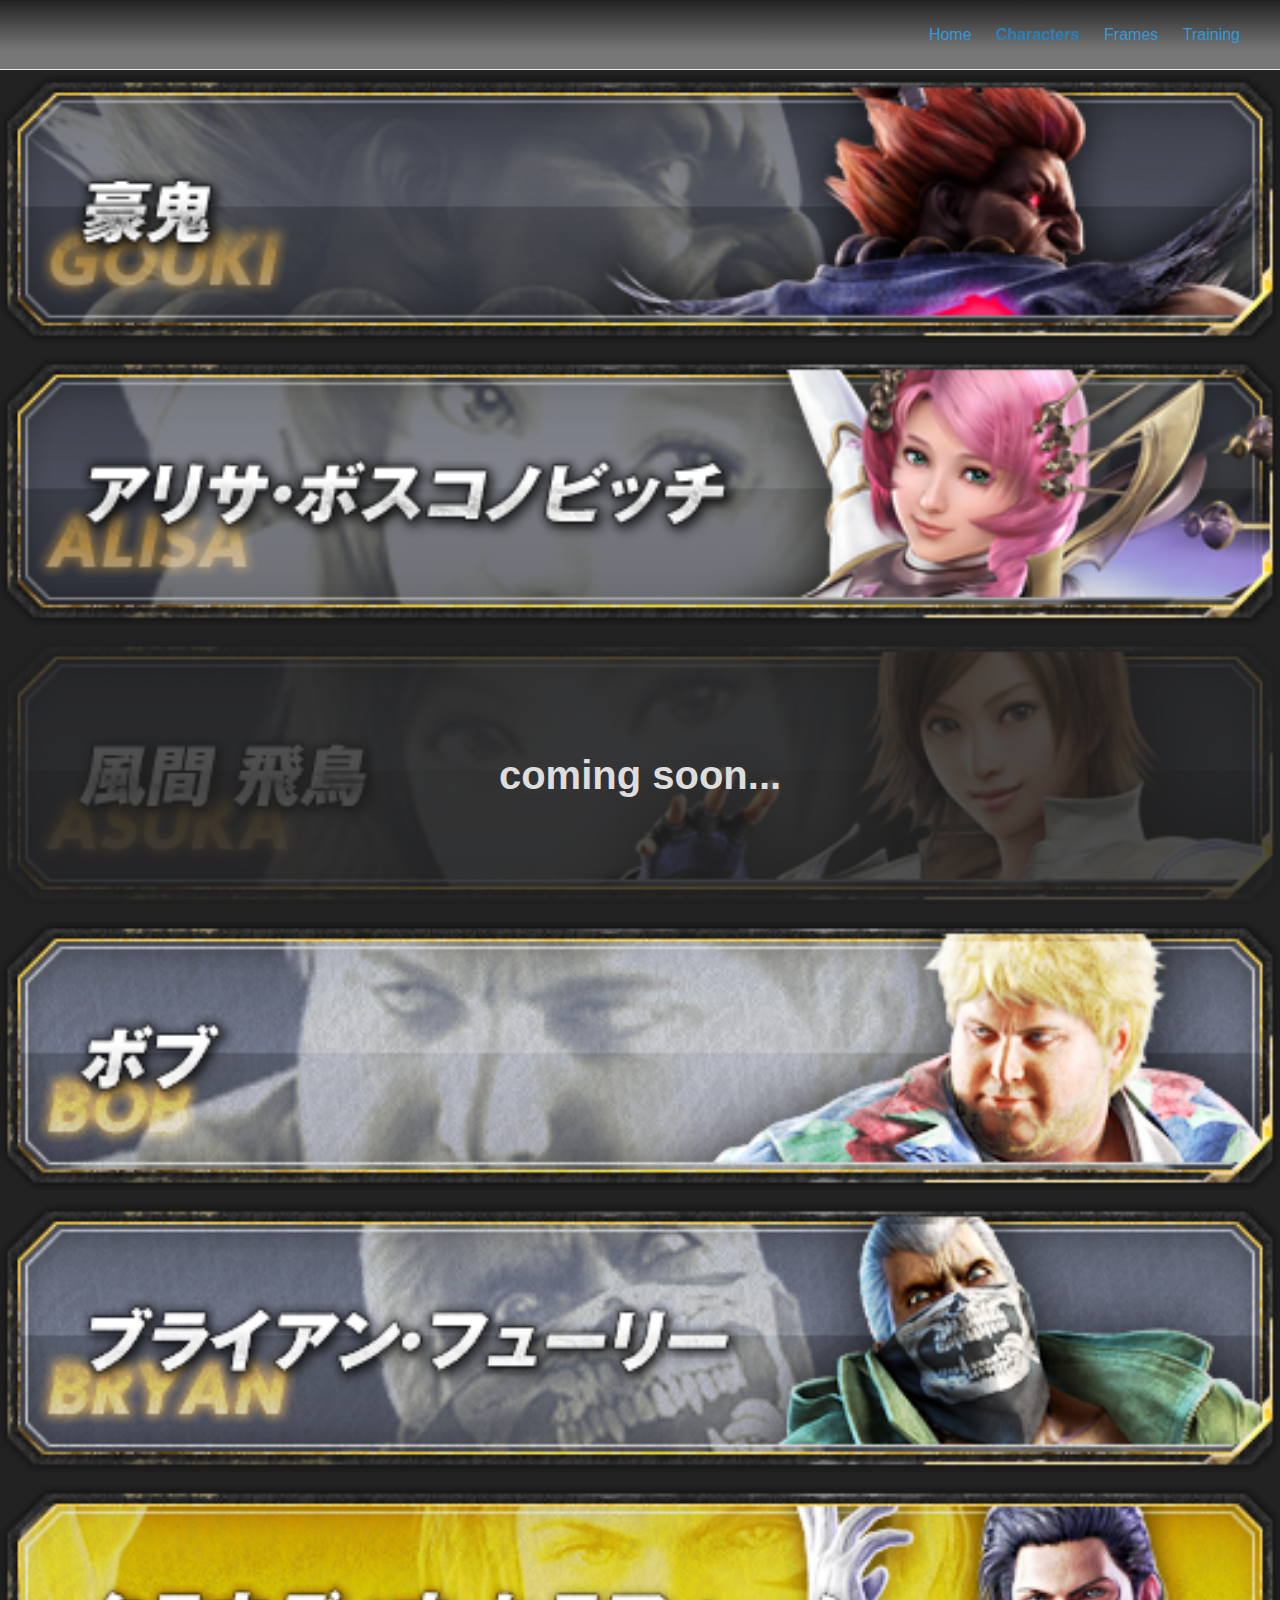
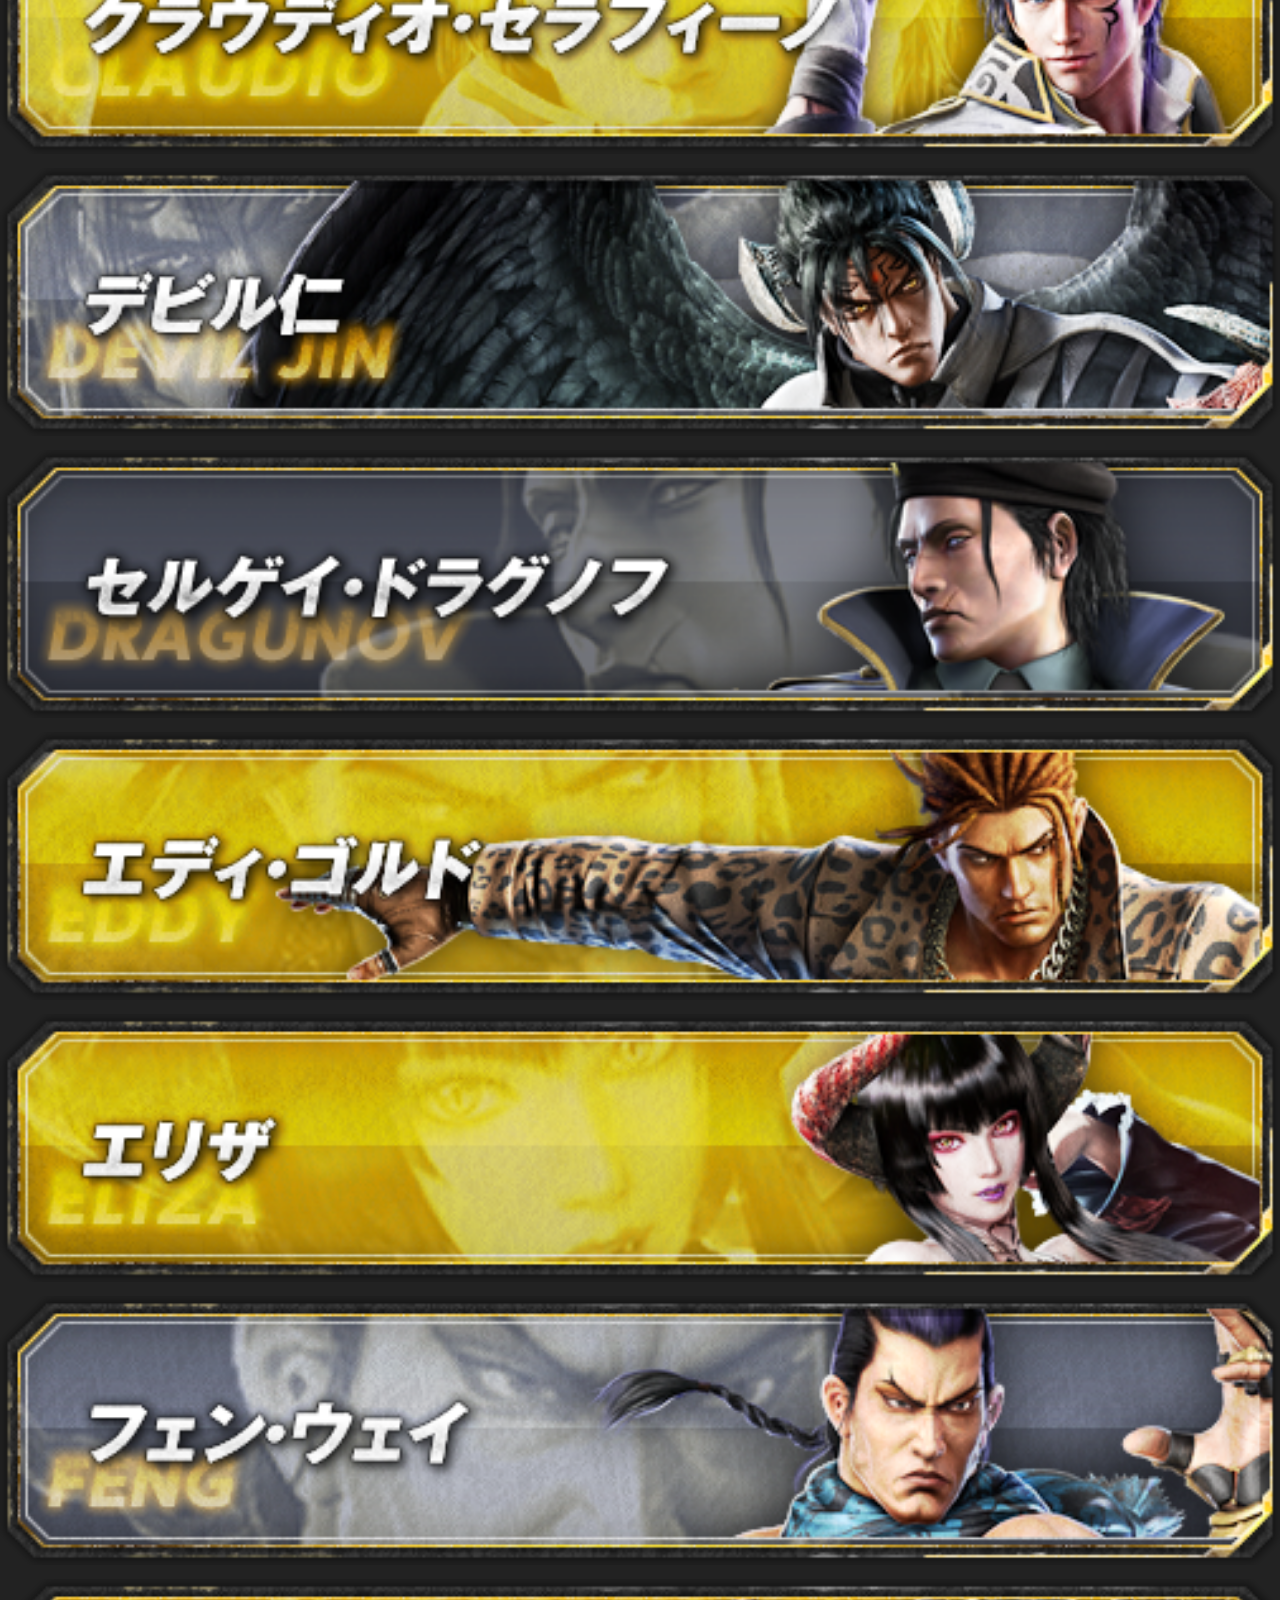
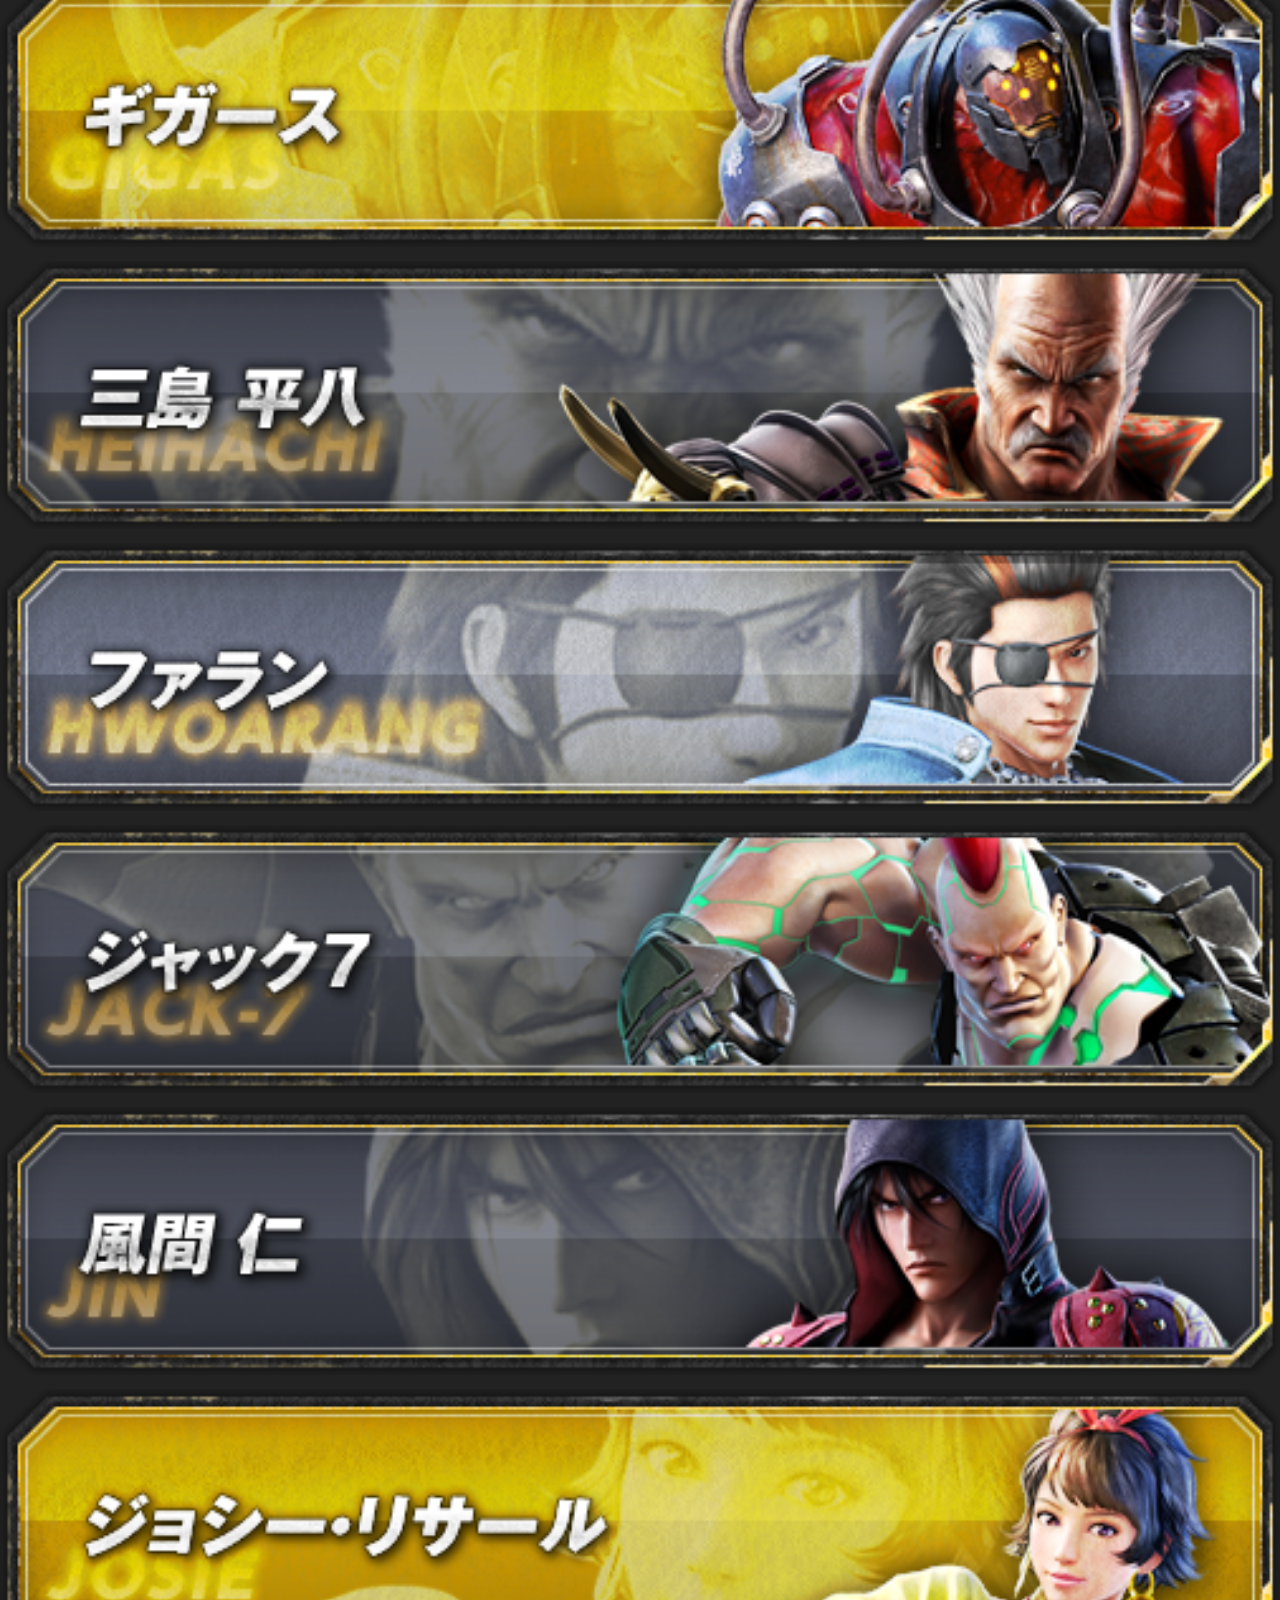
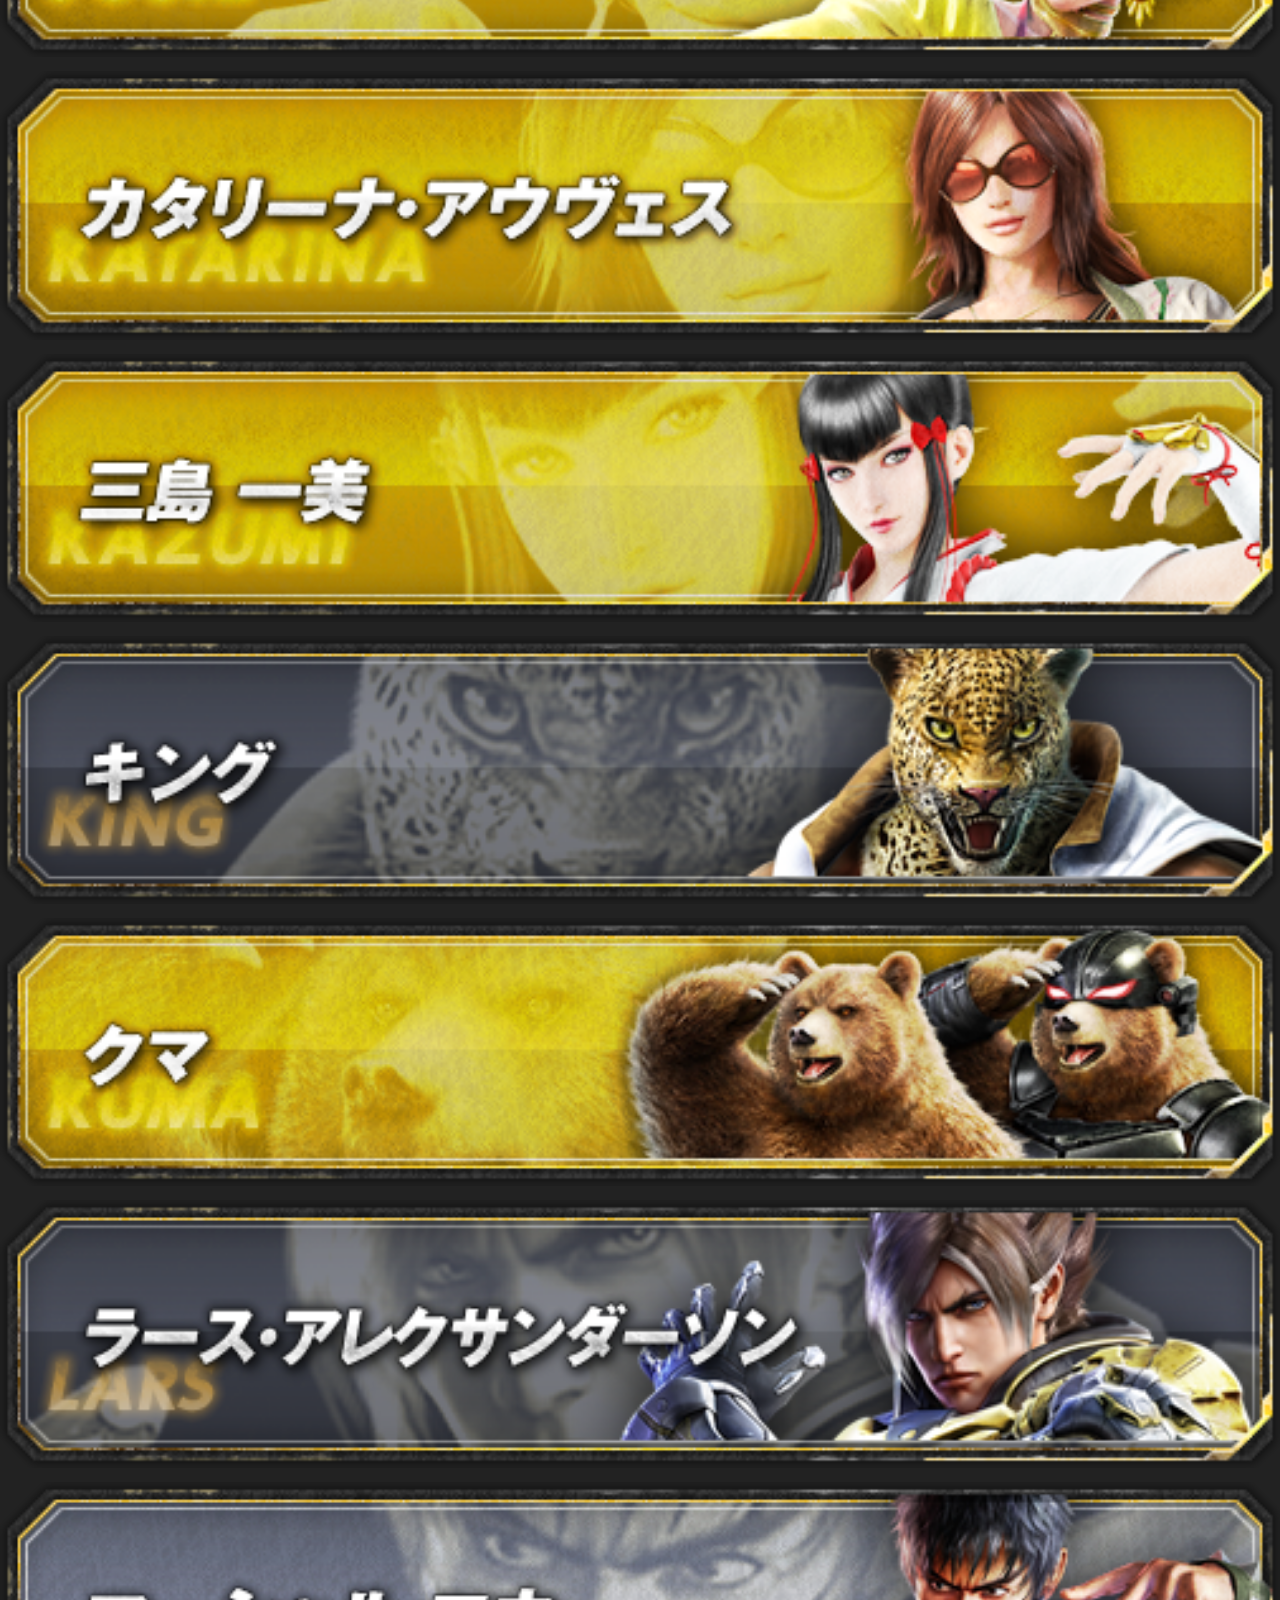
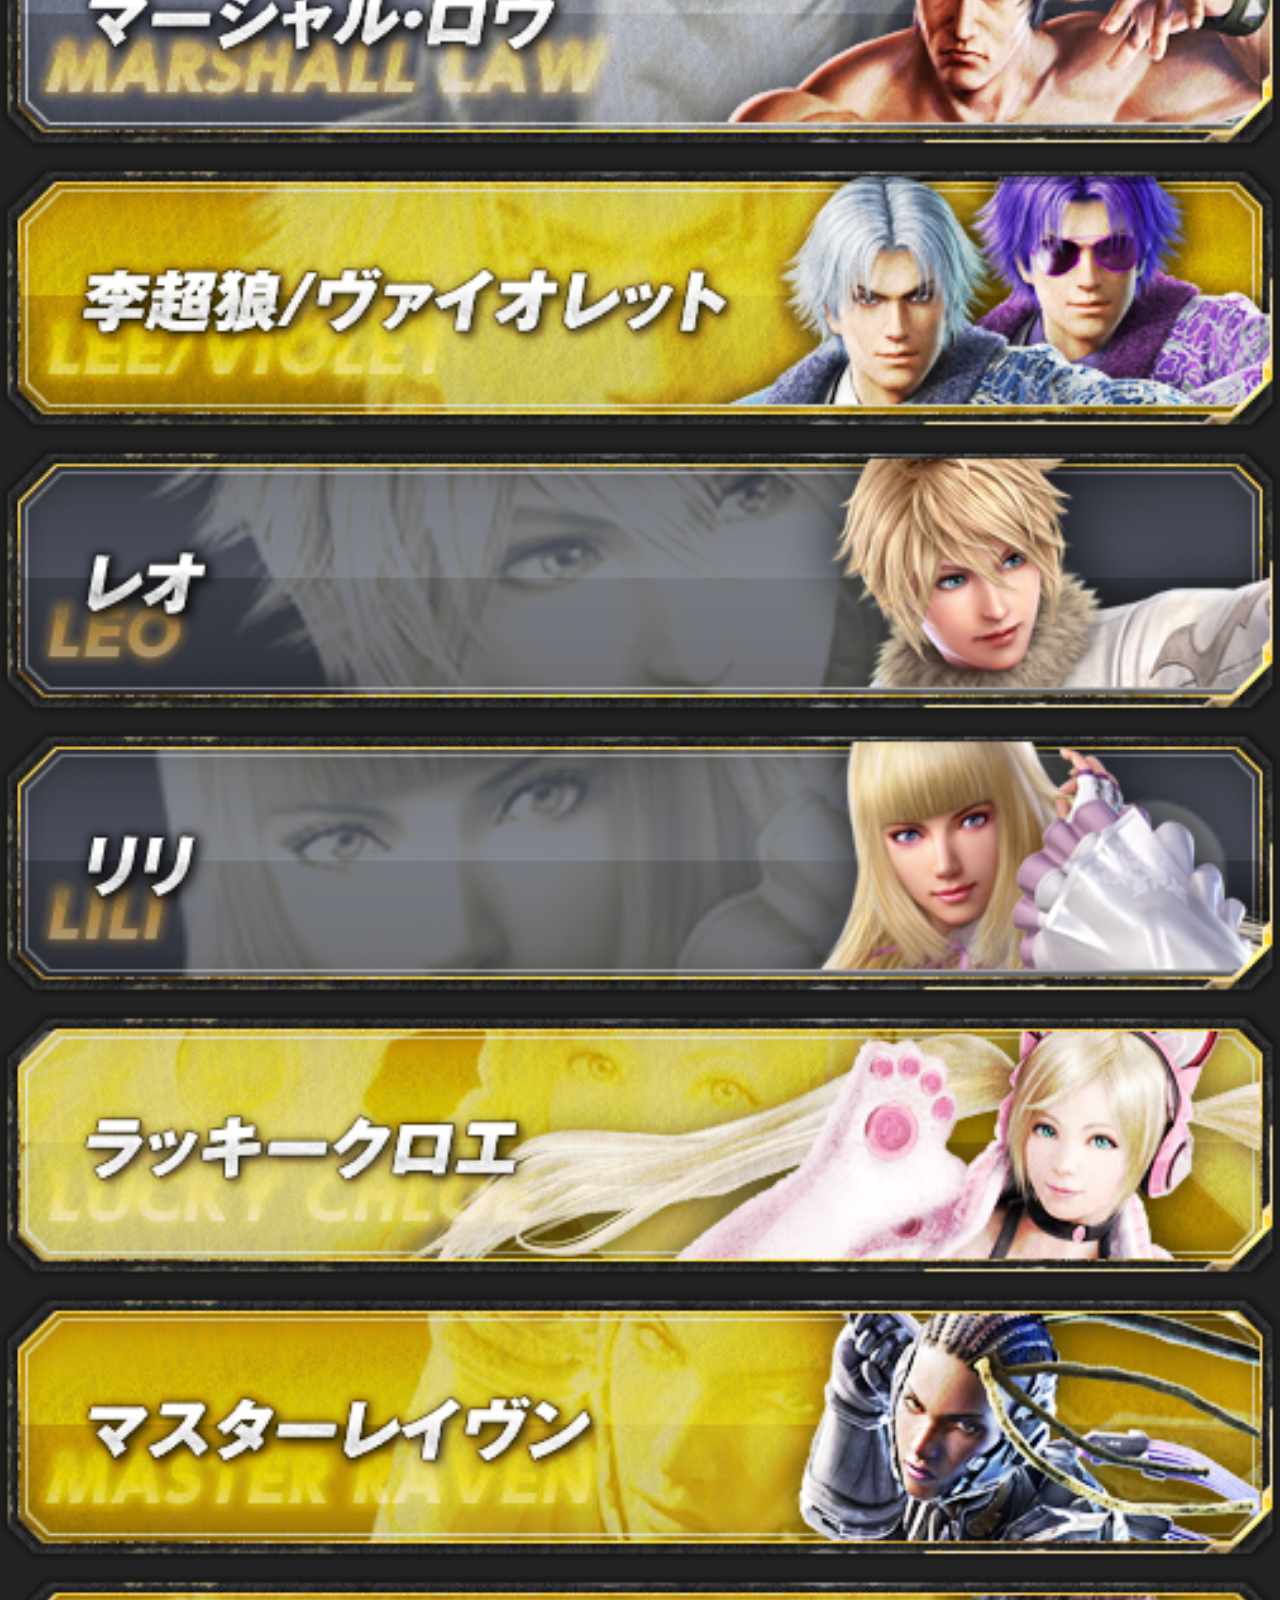
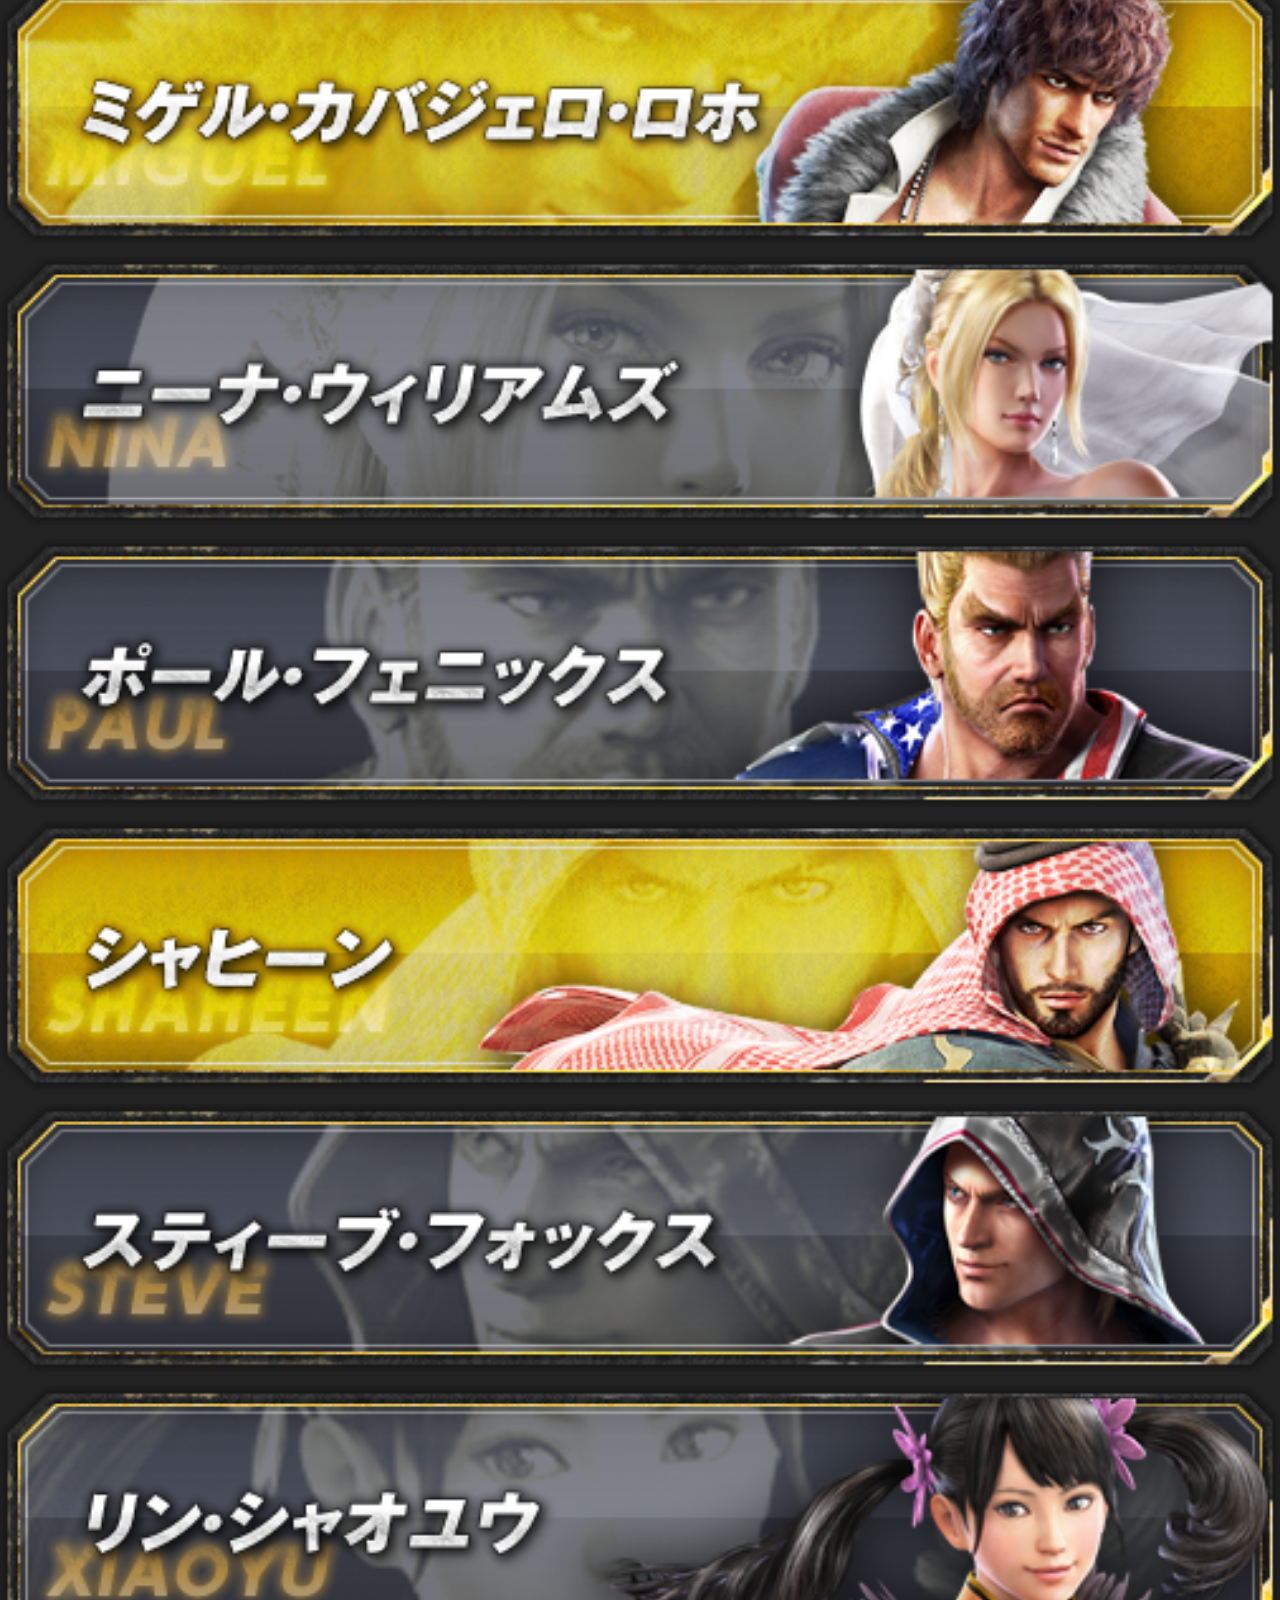
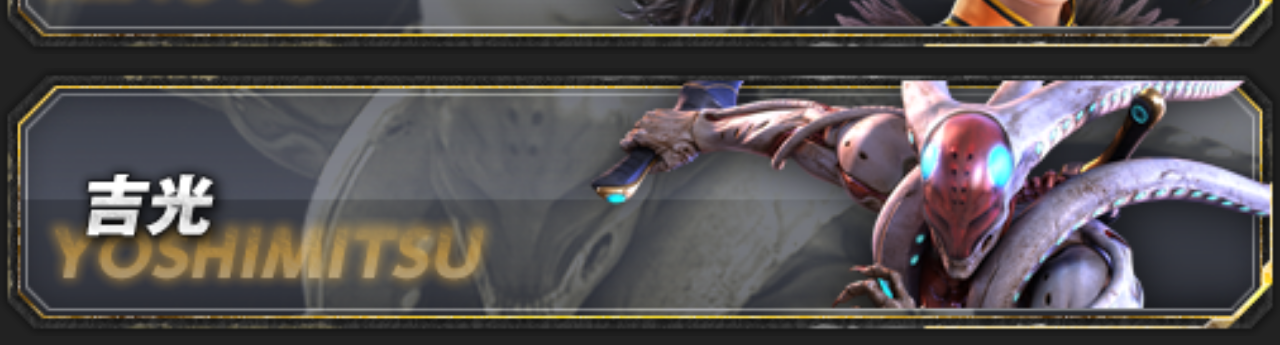
==== commit 2bb7e31c: "up date the page frame data" ====
--- a/characters.html
+++ b/characters.html
@@ -10,7 +10,7 @@
 
 <body>
    <div id="main-content">
-   <div class="nav">
+   <div class="nav1">
         <label for="toggle">&#9776;</label>
         <input type="checkbox" id="toggle"/>
         <div class="menu">
--- a/css/style.css
+++ b/css/style.css
@@ -1,10 +1,3 @@
-/*
-model
-yellow #FFD05B
-red #FF2525
-red dark #B04D5D
-black dark #453246
-*/
 * {
   box-sizing: border-box;
 }
@@ -26,7 +19,7 @@
     list-style: none;
 }
 
-.nav{
+.nav1{
     border-bottom: 1px solid #EAEAEB;
     text-align: right;
     height: 70px;
@@ -35,7 +28,7 @@
     z-index: 10;
     background-color: #222;
     background-color: #1d1d1b;
-    background-image: linear-gradient(180deg, #1d1d1b 0%, #FF2525 74%);
+    background-image: linear-gradient(180deg, #222 0%, #777 74%);
 
 }
 .menu{
@@ -44,13 +37,14 @@
 .menu a{
     clear: both;
     text-decoration: none;
-    color: gray;
+    color: #3498db;
     margin: 0 auto;
     line-height: 70px;
     padding: 20px 10px;
 }
 span{
-    color: #54D17A;
+    color: #2980b9;
+    font-weight: bold;
 }
 label{
     margin: 0 40px 0 0;
@@ -154,27 +148,28 @@
 	position: relative;
 	top: 0;
 }
-#homepage img{
-    width: 100%;
-    height: 100%;
-    margin: 0 auto;
-    text-align: center;
+
+#homepage .logoT7{
+    position: absolute;
+    top: 50%;
+    left: 50%;
+    opacity: .7;
     transition: .3s;
+    transform: translate(-50%, -50%);
 }
-
-.logoT7{
-    position: absolute;
-    top: 15%;
-    left: 0;
-    transform: scale(1);
-    opacity: .6;
-}
-.logoT7:hover{
-    transform: scale(1.1);
+#homepage .logoT7:hover{
     opacity: 1;
 }
 .logobg{
     opacity: .8;
+}
+.intro1{
+    width: 100%;
+    height: 600px;
+    background: #c94b4b;  /* fallback for old browsers */
+background: -webkit-linear-gradient(to bottom, #4b134f, #c94b4b);  /* Chrome 10-25, Safari 5.1-6 */
+background: linear-gradient(to bottom, #4b134f, #c94b4b); /* W3C, IE 10+/ Edge, Firefox 16+, Chrome 26+, Opera 12+, Safari 7+ */
+
 }
 
 
@@ -191,4 +186,7 @@
     background: #B04D5D;
     min-width: 40%;
 }
-
+/*frames*/
+#frames{
+    background: red;
+}
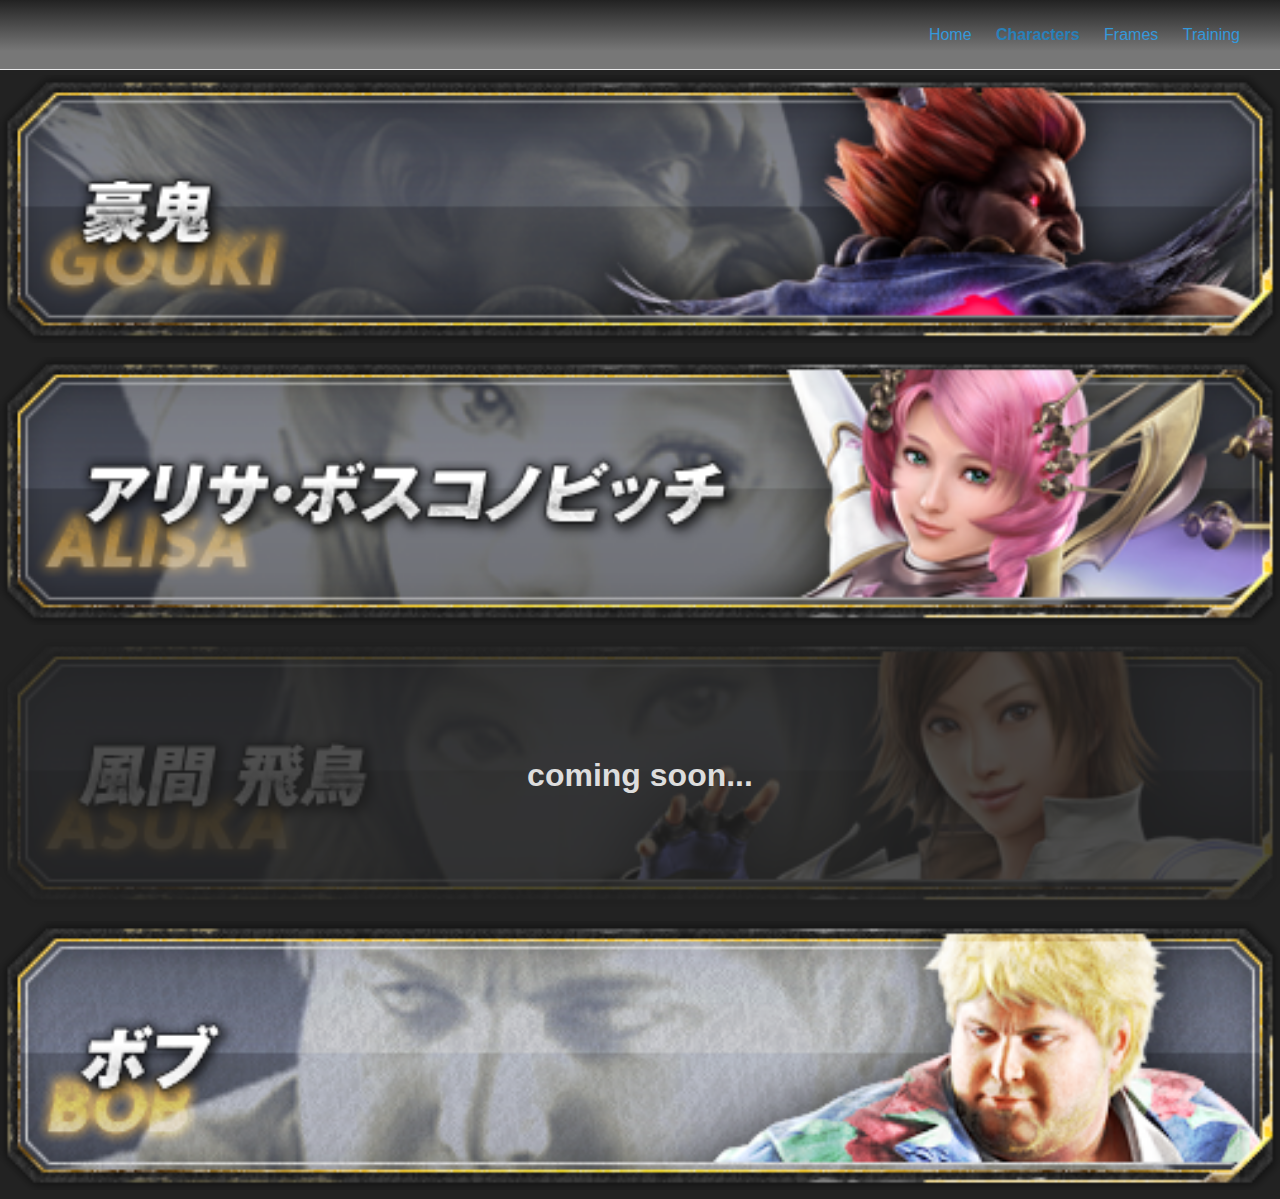
==== commit 6718e44b: "mobile size" ====
--- a/characters.html
+++ b/characters.html
@@ -25,8 +25,8 @@
      <div id="akuma">
       <img src="img/btn_gouki_off.png" alt="akuma">
           <ul class="akuma option">
-           <li class="btn">Game Play</li>
-           <li class="btn">Frames Data</li>
+           <li class="btn disabled">Game Play</li>
+           <li class="btn"><a href="frame-data/akuma-frames.html">Frames Data</a></li>
            </ul>
            <ul class="akuma option">
            <li class="btn">Punishers</li>
@@ -50,11 +50,12 @@
    </div>
    
    
-   <div id="profil" style="position: relative;"><span style="position: absolute; top:50%; left: 50%; transform: translate(-50%, -50%); color: #DDD; font-size: 2.5em; z-index: 100;">coming soon...</span>
+   <div id="profil" style="position: relative;"><span style="position: absolute; top:50%; left: 50%; transform: translate(-50%, -50%); color: #DDD; font-size: 2em; z-index: 100;">coming soon...</span>
    <img src="img/btn_asuka_off.png" alt="asuka" style="opacity: .2">
    </div><div id="profil">
    <img src="img/btn_bob_on.png" alt="bob">
    </div>
+<!--
    <div id="profil">
    <img src="img/btn_bryan_on.png" alt="bryan">
    </div>
@@ -149,6 +150,7 @@
    <img src="img/btn_yoshimitsu_off.png" alt="">
    </div>
   </div>
+-->
 <script src="js/script.js"></script>
 </body>
 </html>
--- a/css/style.css
+++ b/css/style.css
@@ -22,6 +22,7 @@
 .nav1{
     border-bottom: 1px solid #EAEAEB;
     text-align: right;
+    width: 100%;
     height: 70px;
     line-height: 70px;
     position: relative;
@@ -52,7 +53,6 @@
     line-height: 70px;
     display: none;
     width: 26px;
-    float: right;
 }
 #toggle{
     display: none;
@@ -61,6 +61,7 @@
     label{
         display: block;
         cursor: pointer;
+        color: #fff;
     }
     .menu{
         text-align: center;
@@ -81,6 +82,36 @@
     }
     #toggle:checked + .menu{
         display: block;
+    }
+    /*frames*/
+    #frames{
+    background: #f0f2f0;
+    color: #222;
+    padding: 0;
+    margin: 0 auto;
+    text-align: center;
+    font-size: .6em;
+    }
+
+    #frames #framesbody td{
+        max-width: 47px;
+    }
+    tbody{
+        background: #F0F2F0;
+
+    }
+    #framesbody tr{
+
+    }
+    #profil h2{
+        text-align: center;
+    }
+    #frames ul{
+        display: flex;
+        padding-bottom: 10px;
+    }
+    #frames li{
+        flex: 1;
     }
 }
 
@@ -165,7 +196,7 @@
 }
 .intro1{
     width: 100%;
-    height: 600px;
+    min-height: 700px;
     background: #c94b4b;  /* fallback for old browsers */
 background: -webkit-linear-gradient(to bottom, #4b134f, #c94b4b);  /* Chrome 10-25, Safari 5.1-6 */
 background: linear-gradient(to bottom, #4b134f, #c94b4b); /* W3C, IE 10+/ Edge, Firefox 16+, Chrome 26+, Opera 12+, Safari 7+ */
@@ -179,14 +210,56 @@
     text-align: center;
     margin: 5px;
 }
-#profil .btn{
+#profil li{
     margin: 0 auto;
     padding: 10px;
     border-radius: 4px;
     background: #B04D5D;
     min-width: 40%;
 }
+#profil li:hover{
+    cursor: pointer;
+    background: #8c212f;
+}
+#profil .btn a{
+    color: #eee;
+    text-decoration: none;
+}
+
 /*frames*/
 #frames{
-    background: red;
-}
+    background: #f0f2f0;
+    color: #222;
+    padding: 0;
+    margin: 0 auto;
+    text-align: center;
+    font-size: .6em;
+}
+/*
+
+#frames #framesbody td{
+    max-width: 55px;
+}
+tbody{
+    background: #F0F2F0;
+    
+}
+#framesbody tr{
+   
+}
+#profil h2{
+    text-align: center;
+}
+#frames ul{
+    display: flex;
+    padding-bottom: 10px;
+}
+#frames li{
+    flex: 1;
+}
+*/
+
+/*training*/
+#training img{
+    width: 100%;
+}
